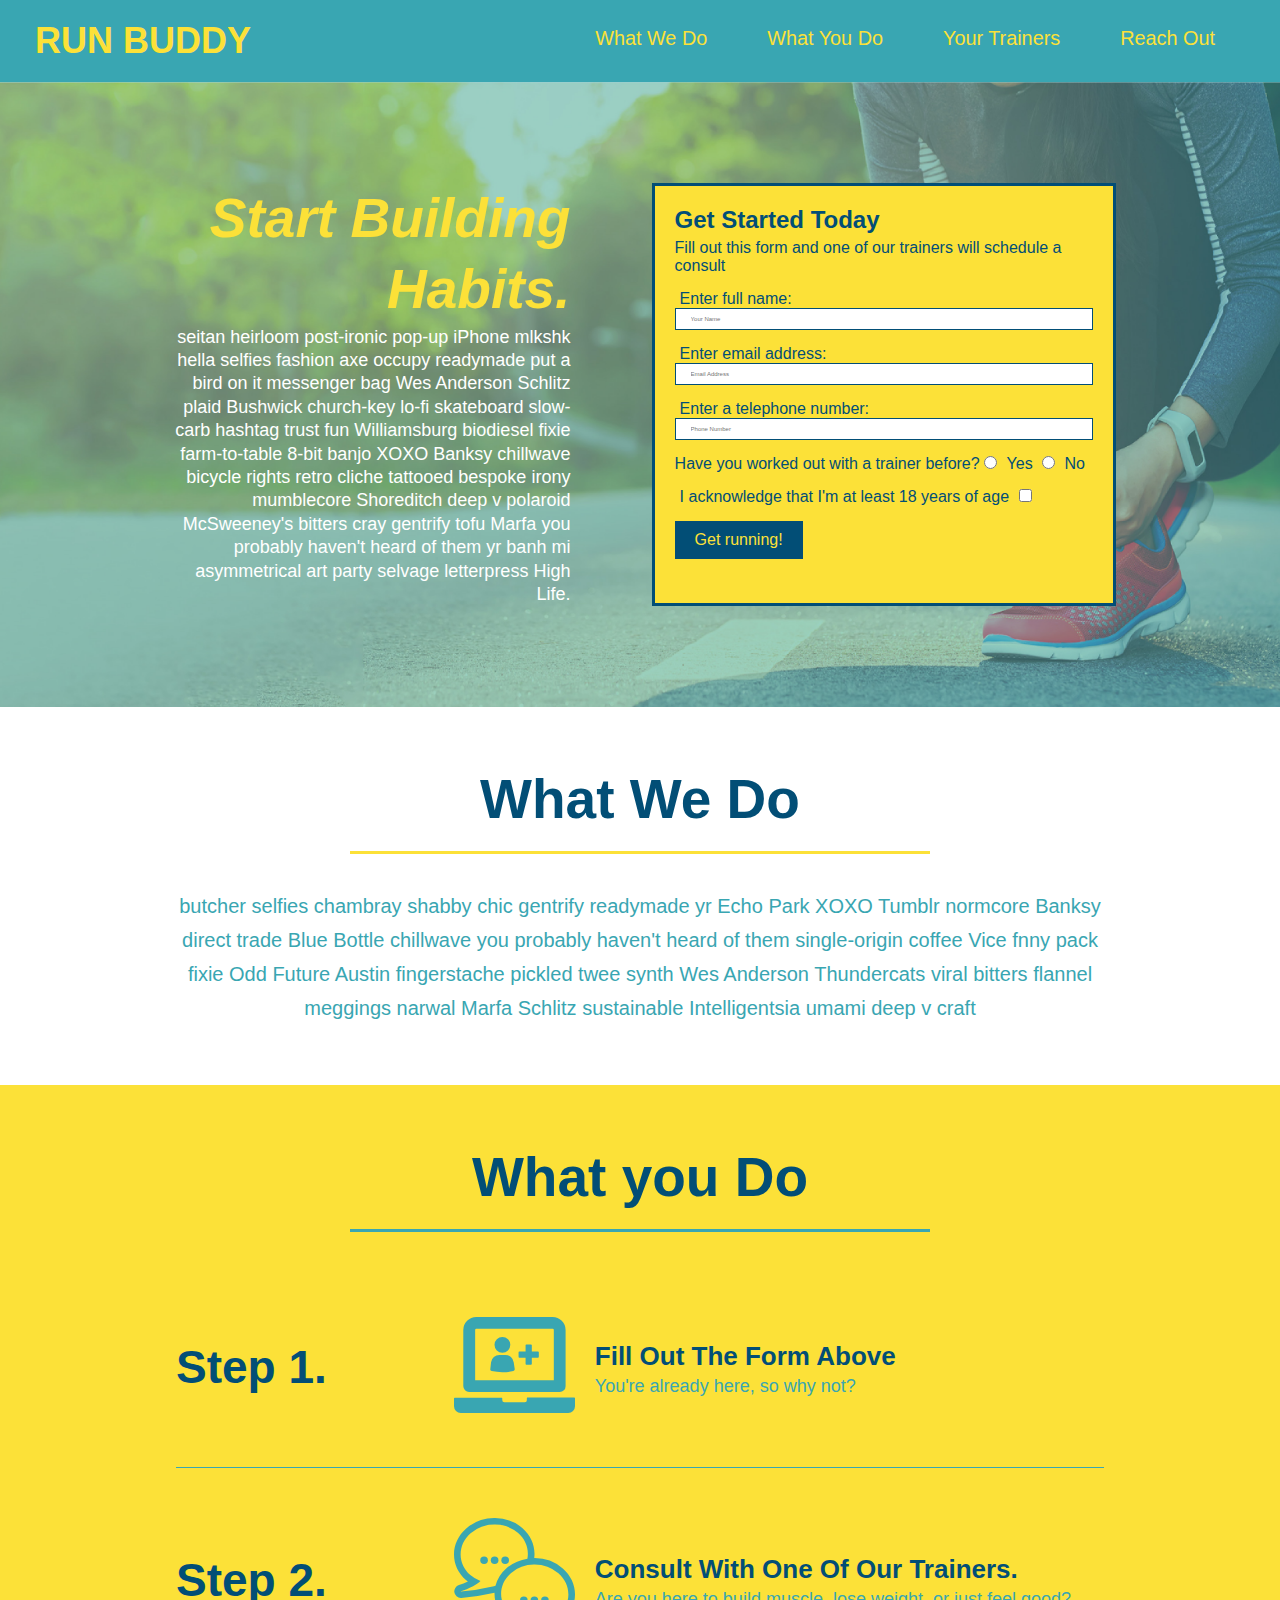
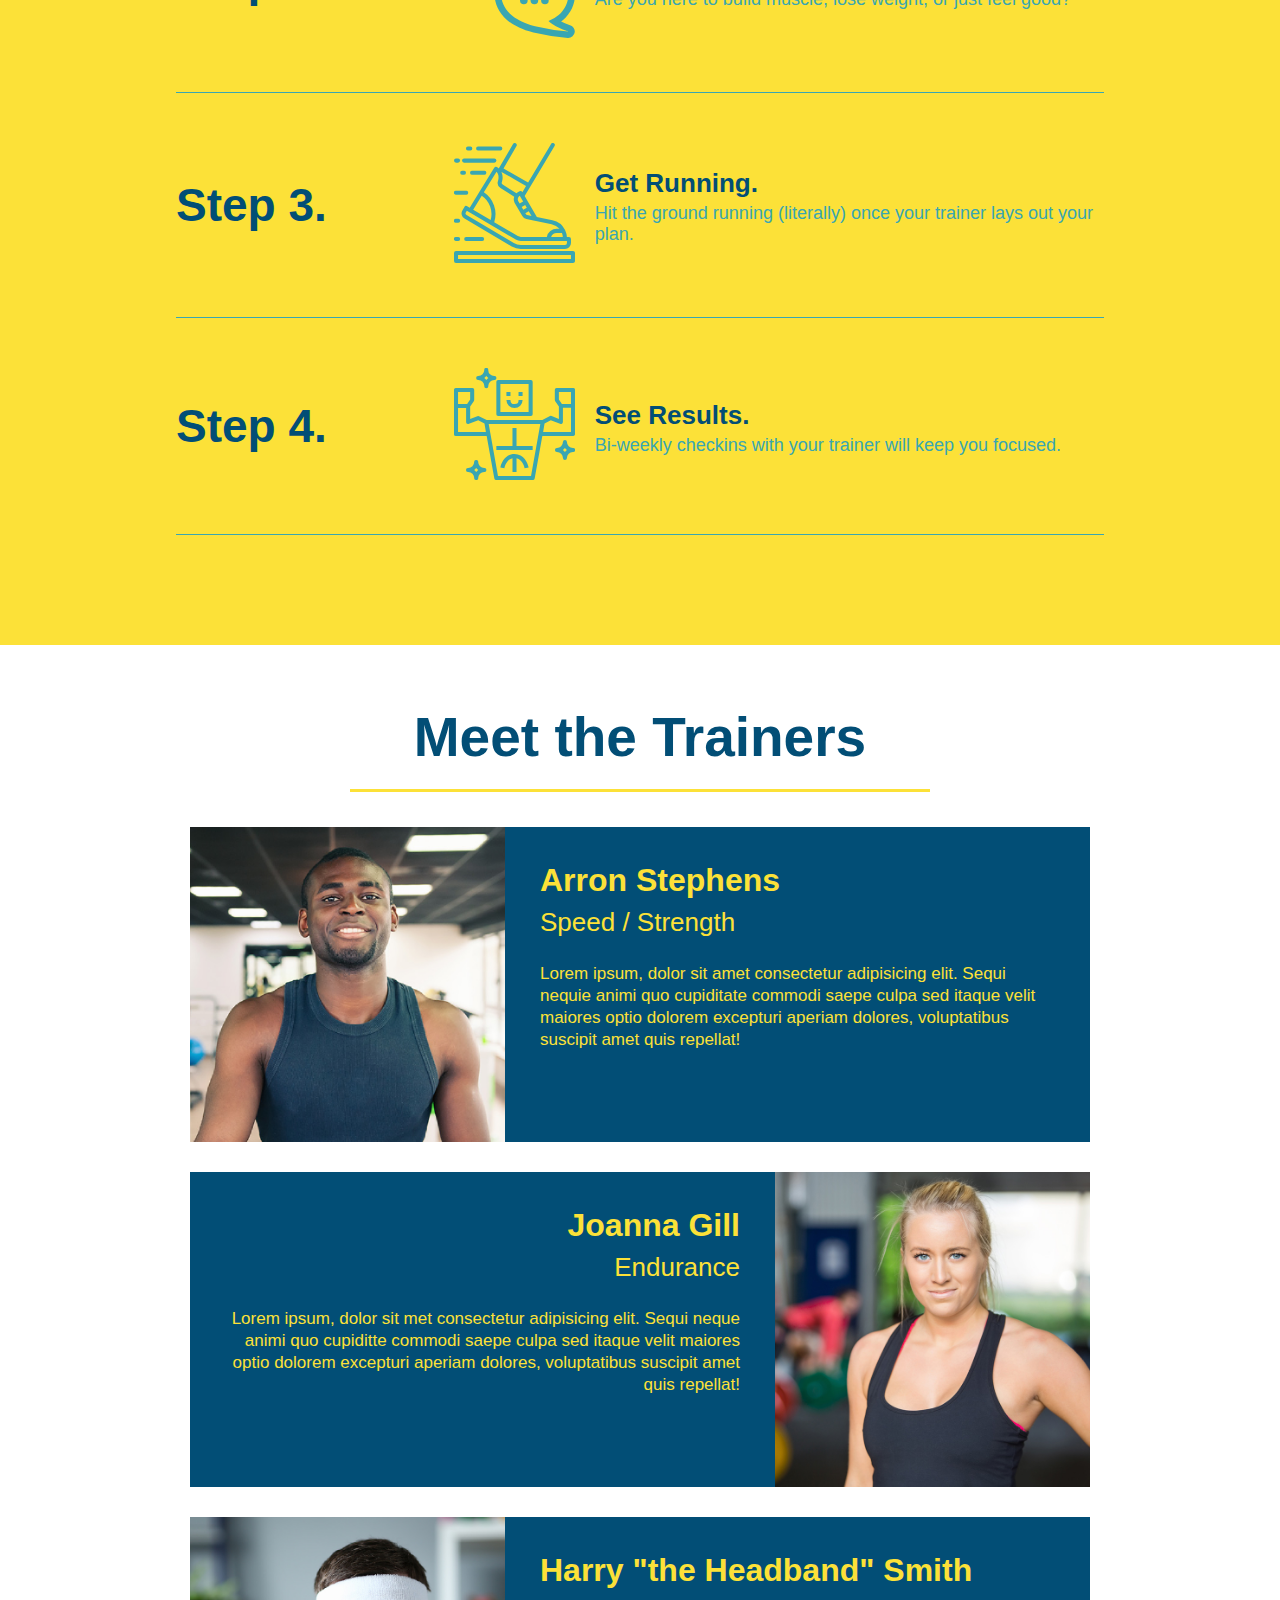
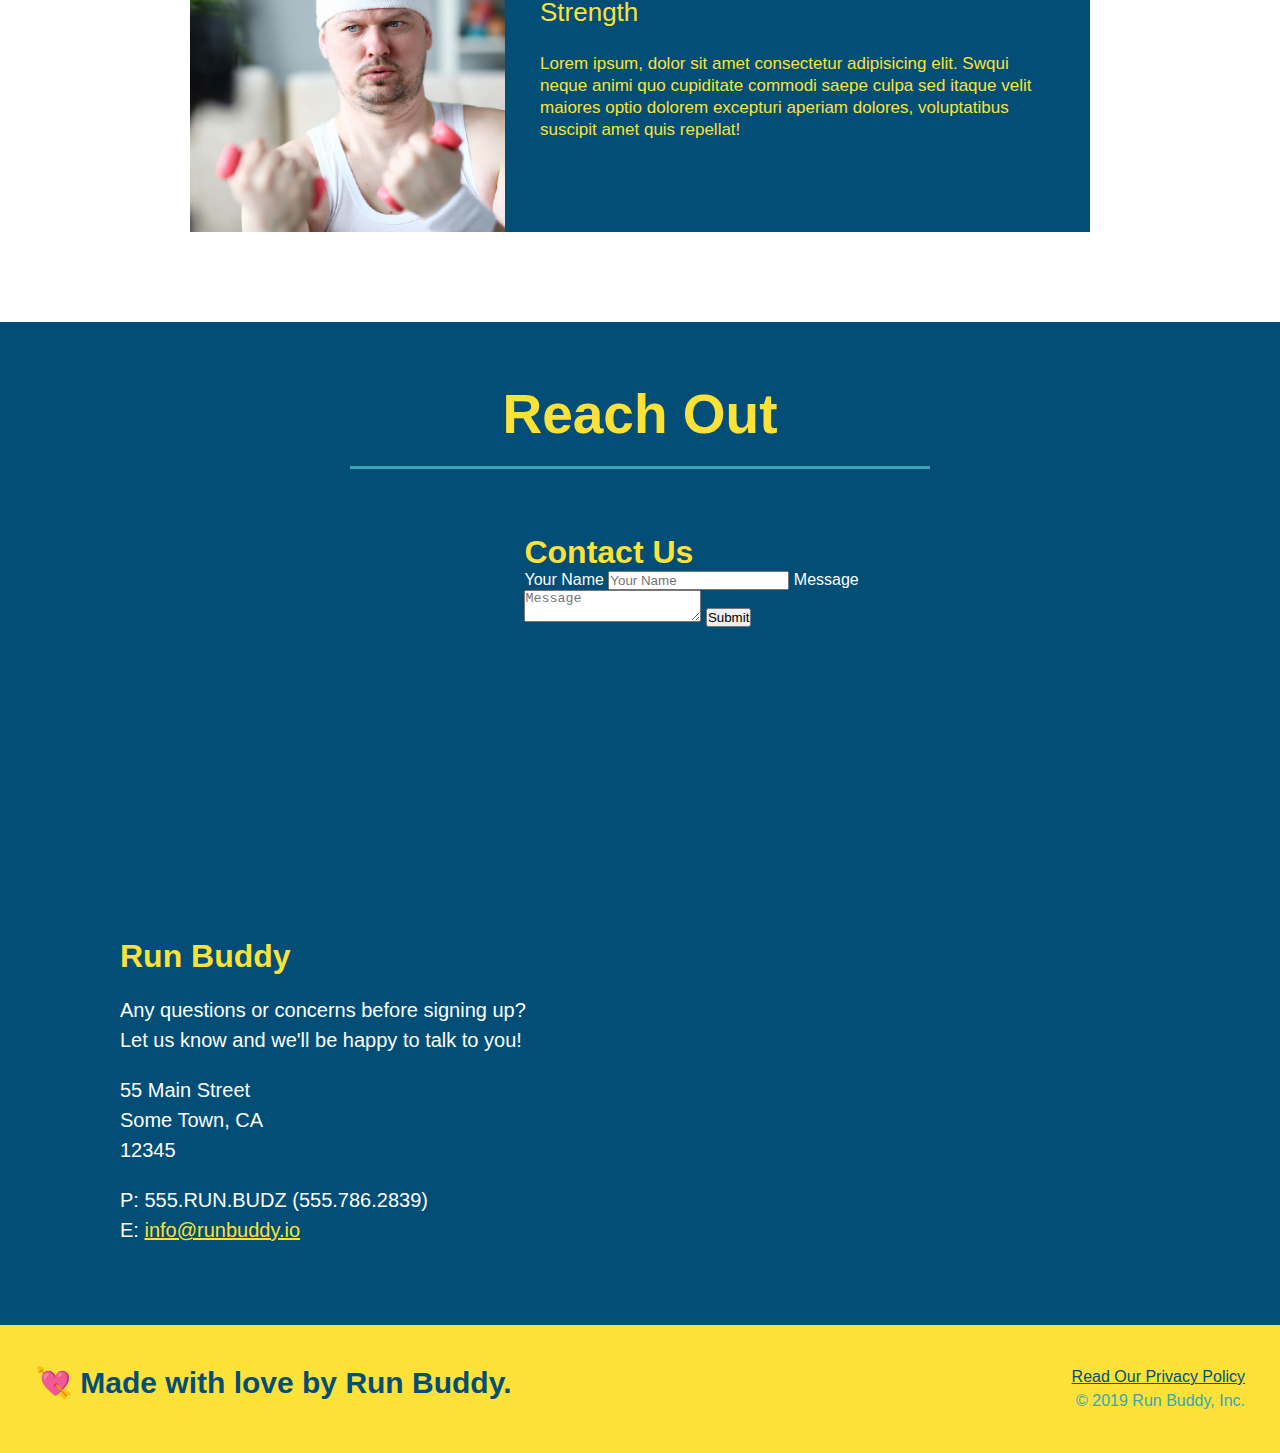
==== index.html @ 6831bb18 "add flexbox to the steps" ====
<!DOCTYPE html>
<html lang="en">
    <head>
        <meta charset="UTF-8" />
        <title>Run Buddy</title>
        <link rel="stylesheet" href="./assets/css/style.css/style.css">
    </head>
    <body>
        <!-- navigation -->
        <header>
            <h1>
                <a href="./index.html">RUN BUDDY</a>
            </h1>
            <nav>
                <!-- Unordered list element-->
                <ul>
                    <!-- List item element-->
                    <li>
                        <!-- Anchor element-->
                        <a href="#what-we-do">What We Do</a>
                    </li>
                    <li>
                        <a href="#what-you-do">What You Do</a>
                    </li>
                    <li>
                        <a href="#your-trainers">Your Trainers</a>
                    </li>
                    <li>
                        <a href="#reach-out">Reach Out</a>
                    </li>
                </ul>
            </nav>
        </header>

        <!-- hero/jumbotron -->
        
         <section class="hero">
             
             <div class="hero-cta">
                <h2>Start Building Habits.</h2> 
                <p>
                    seitan heirloom post-ironic pop-up iPhone mlkshk hella selfies fashion axe occupy readymade put a bird on it messenger bag Wes Anderson Schlitz plaid Bushwick church-key lo-fi skateboard slow-carb hashtag trust fun Williamsburg biodiesel fixie farm-to-table 8-bit banjo XOXO Banksy chillwave bicycle rights retro cliche tattooed bespoke irony mumblecore Shoreditch deep v polaroid McSweeney's bitters cray gentrify tofu Marfa you probably haven't heard of them yr banh mi asymmetrical art party selvage letterpress High Life.
                </p>  
             </div>
            
             <div class="hero-form">
                <h3>Get Started Today
                </h3>
                <p>Fill out this form and one of our trainers will schedule a consult</p>
            <!-- Add form element -->
                <form>
                    <label for="name">Enter full name:</label>
                    <input type="text" placeholder="Your Name" name="name" id="name" class="form-input">
                    <label for="email">Enter email address:</label>
                    <input type="email" placeholder="Email Address" name="email" id="email" class="form-input">
                    <label for="phone">Enter a telephone number:</label>
                    <input type="tel" placeholder="Phone Number" name="phone" id="phone" class="form-input">
                    <p>
                        Have you worked out with a trainer before?
                        <input type="radio" name="trainer-confirm" id="trainer-yes" />
                        <label for="trainer-yes">Yes</label>
                        <input type="radio" name="trainer-confirm" id="trainer-no" />
                        <label for="trainer-no">No</label>
                    </p>
                    <p>
                        <label for="checkbox">
                        I acknowledge that I'm at least 18 years of age
                        </label>
                        <input type="checkbox" name="age-confirm" id="checkbox" />
                    </p>
                    <button type="submit">
                        Get running!
                    </button>
                </form>
            </div>
         </section>

        <!-- "what we do" section-->
            <section id="what-we-do" class="intro">
                <div clas="flex-row">
                    <h2 class="section-title primary-border">
                     What We Do
                    </h2>
                </div>

                <div class="flex-row">
                    <p>
                        butcher selfies chambray shabby chic gentrify readymade yr Echo Park XOXO Tumblr normcore Banksy direct trade Blue Bottle chillwave you probably haven't heard of them single-origin coffee Vice fnny pack fixie Odd Future Austin fingerstache pickled twee synth Wes Anderson Thundercats viral bitters flannel meggings narwal Marfa Schlitz sustainable Intelligentsia umami deep v craft
                    </p>
                </div>
        </section>

        <!-- "what you do" section-->
         <section id="what-you-do" class="steps">
                <div class="flex-row">
                     <h2 class="section-title secondary-border">
                    What you Do
                    </h2>
                </div>
            <!-- step 1 -->
              <div class="step">
                <h3>Step 1.</h3>
                <div class="step-info">
                  <div class="step-img">
                    <img src="./assets/images/step-1.svg" alt="" />
                  </div>
                  <div class="step-text">
                    <h4>Fill Out The Form Above</h4>
                    <p>You're already here, so why not?</p>
                  </div>
                </div>
              </div>
            <!-- step 2 -->
              <div class="step">
                <h3>Step 2.</h3>
                <div class="step-info">
                  <div class="step-img">
                    <img src="./assets/images/step-2.svg" alt="" />
                  </div>
                  <div class="step-text">
                    <h4>Consult With One Of Our Trainers.</h4>
                    <p>Are you here to build muscle, lose weight, or just feel good?</p>
                  </div>
                </div>
              </div>

            <!-- step 3 -->
              <div class="step">
                <h3>Step 3.</h3>
                <div class="step-info">
                  <div class="step-img">
                    <img src="./assets/images/step-3.svg" alt="" /> 
                  </div>
                  <div class="step-text">
                    <h4>Get Running.</h4>
                    <p>Hit the ground running (literally) once your trainer lays out your plan.</p>
                  </div>
                </div>
              </div>
            
            <!-- step 4 -->
               <div class="step">
                <h3>Step 4.</h3>
                <div class="step-info">
                  <div class="step-img">
                    <img src="assets/images/step-4.svg" alt="" /> 
                  </div>
                  <div class="step-text">
                    <h4>See Results.</h4>
                    <p>Bi-weekly checkins with your trainer will keep you focused.</p>
                  </div>
                </div>
              </div>
         </section>
        <!-- "Meet the Trainers" section -->
        <section id="your-trainers" class="trainers">
            <div class="flex-row">
                <h2 class="section-title primary-border">
                Meet the Trainers
                </h2>
            </div>
                <article class="trainer">
                    <img src="assets/images/trainer-1.jpg" alt="Arron Stephens in his workout clothes, ready to pump iron">
                    <div class="trainer-bio text-left">
                        <h3>Arron Stephens</h3>
                        <h4>Speed / Strength</h4>
                        <p>
                            Lorem ipsum, dolor sit amet consectetur adipisicing elit. Sequi nequie animi quo cupiditate commodi saepe culpa sed
                             itaque velit maiores optio dolorem excepturi aperiam dolores, voluptatibus suscipit amet quis repellat!
                        </p>
                    </div>
                </article>
        <!--second trainer bio -->
                <article class="trainer">
                      <div class="trainer-bio text-right">
                        <h3>Joanna Gill</h3>
                        <h4>Endurance</h4>
                        <P>
                            Lorem ipsum, dolor sit met consectetur adipisicing elit. Sequi neque animi quo cupiditte commodi saepe culpa sed
                            itaque velit maiores optio dolorem excepturi aperiam dolores, voluptatibus suscipit amet quis repellat!
                        </P>
                     </div>
                     <img src="assets/images/trainer-2.jpg" alt="Joanna Gill cooling off after a workout">
                 </article>
        <!-- third trainer bio -->
                 <article class="trainer">
                     <img src="assets/images/trainer-3.jpg" alt="Harry Smith wearing a headband and lifting comically small pink weights">
                    <div class="trainer-bio text-left">
                        <h3>Harry "the Headband" Smith</h3>
                        <h4>Strength</h4>
                        <p>
                            Lorem ipsum, dolor sit amet consectetur adipisicing elit. Swqui neque animi quo cupiditate commodi saepe culpa sed
                            itaque velit maiores optio dolorem excepturi aperiam dolores, voluptatibus suscipit amet quis repellat!
                        </p>
                    </div>
                 </article>
        </section>

        <!-- "reach out" section-->
        
        <section id="reach-out" class= "contact">
            <div class="flex-row">
                <h2 class="section-title secondary-border">
                 Reach Out
                </h2>
            </div>
                <div class="contact-info">
                     <iframe src="https://www.google.com/maps/embed?pb=!1m18!1m12!1m3!1d3031.874050639496!2d-111.99656628460014!3d40.54437167935047!2m3!1f0!2f0!3f0!3m2!1i1024!2i768!4f13.1!3m3!1m2!1s0x8752859c05fc9d89%3A0xeb99747c864e1038!2s4336%20Silent%20Rain%20Dr%2C%20South%20Jordan%2C%20UT%2084095!5e0!3m2!1sen!2sus!4v1618946038957!5m2!1sen!2sus"  
                     style="border:0;" 
                     allowfullscreen=""
                     loading="lazy">
                    </iframe>
                    
                    <div class="contact-form">
                        <h3>Contact Us</h3>
                        <form>
                           <label for="contact-name">Your Name</label>
                           <input type="text" id="contact-name" placeholder="Your Name" />
                      
                           <label for="contact-message">Message</label>
                           <textarea id="contact-message" placeholder="Message"></textarea>
                      
                           <button type="submit">Submit</button>
                          </form>
                      </div>

                    <div>
                         <h3>Run Buddy
                         </h3>
                         <p>
                          Any questions or concerns before signing up?<br />
                          Let us know and we'll be happy to talk to you!
                         </p>
                        <address>
                         55 Main Street <br/>
                         Some Town, CA <br/>
                         12345<br/>
                         <p> P: 555.RUN.BUDZ (555.786.2839)<br/>
                          E: <a href="mailto:info@runbuddy.io">info@runbuddy.io</a>
                         </p>
                        </address>
                    </div>
                </div>
        </section>

        <!-- footer -->
        <footer>
            <h2>💘 Made with love by Run Buddy. </h2>
                <div>
                    <a href="./privacy-policy.html">Read Our Privacy Policy</a><br />
                    &copy; 2019 Run Buddy, Inc.
                </div>
        </footer>
    </body>
</html>
---- assets/css/style.css/style.css ----
:root {
    --yellow-color: #fce138;
}

* {
    margin: 0;
    padding: 0;
    box-sizing: border-box;
}

body {
    color: #39a6b2;
    font-family: helvetica, arial,sans-serif;
}

header {
    padding: 20px 35px;
    background-color: #39a6b2;
    display: flex;
    justify-content: space-between;
    flex-wrap: wrap;

}

header h1 {
    font-weight: bold;
    font-size: 36px;
    color: var(--yellow-color);
    margin: 0;
}

header a {
    text-decoration: none;
    color: var(--yellow-color)
}

header nav {
    margin: 7px 0;
}

header nav ul  {
    display: flex;
    flex-wrap: wrap;
    justify-content: space-between;
    align-items: center;
    list-style: none;
}

header nav ul li a {
    margin: 0 30px;
    font-weight: lighter;
    font-size: 1.55vw;
}

footer {
    background: var(--yellow-color);
    width: 100%;
    padding: 40px 35px;
    display: flex;
    justify-content: space-between;
    flex-wrap: wrap;
}

footer h2 {
    color: #024e76;
    font-size: 30px;
    margin: 0;
}

footer div {
    line-height: 1.5;
    text-align: right;
    
}

footer a {
    color: #024e76;
}

section {
  padding: 60px;
}

.hero {
    background-image: url("../../images/hero-bg.jpg");
    background-size: cover;
    background-position: center;
    display: flex;
    justify-content: center;
    flex-wrap: wrap;
}

.hero-cta {
    width: 35%;
    text-align: right;
    margin: 3.5%;
    color: #fff;
    font-size: 18px;
    line-height: 1.3;
}

.hero-cta h2 {
    font-style: italic;
    font-size: 55px;
    color: #fce138;
}
.hero-form {
    border: 3px solid #024e76;
    background-color: var(--yellow-color);
    padding: 20px;
    color: #024e76;
    width: 40%;
    margin: 3.5%;
}

.hero-form h3 {
    font-size: 24px;
    margin: 0px;
}

.hero-form p {
    margin: 5px 0 15px 0;
}

.form-input {
    border: 1px solid #024e76;
    display: block;
    padding: 7px 15px;
    font-size: 6px;
    color: #024e76;
    width: 100%;
    margin-bottom: 15px;
}

.hero-form label {
    margin: 0 5px;
}

.hero-form button {
    color: var(--yellow-color);
    background-color: #024e76;
    padding: 10px 20px;
    border: none;
    font-size: 16px;
}

.intro p {
    line-height: 1.7;
    color: #39a6b2;
    width: 80%;
    font-size: 20px;
    margin: 0 auto;
    text-align: center;
}

.steps {
    background: var(--yellow-color);
}

.section-title {
    font-size: 55px;
    color: #024e76;
    border-bottom: 3px solid;
    padding-bottom: 20px;
    text-align: center;
    margin: 0 auto 35px auto;
    width: 50%;
}

.primary-border {
    border-color: var(--yellow-color);
}

.secondary-border {
    border-color: #39a6b2;
}

.step {
    margin: 50px auto;
    padding-bottom: 50px;
    width: 80%;
    border-bottom: 1px solid #39a6b2;
    display: flex;
    flex-wrap: wrap;
    align-items: center;
    justify-content: space-between;
}

.step-info {
    flex: 2 70%;
    display: flex;
    flex-wrap: wrap;
    align-items: center;
}

.step h3 {
    color: #024e76;
    font-size: 46px;
    flex: 1 30%;
}

.step-text p {
    color: #39a6b2;
    font-size: 18px;

}

.step-text h4 {
    font-size: 26px;
    line-height: 1.5;
    color: #024e76;
}

.step-text {
    flex: 12;
}

.step-img {
    flex: 1 12%;
    margin-right: 20px;
}

.step-img img {
    max-width: 100%;
}

.trainer {
    width: 900px;
    margin: 0 auto 30px auto;
    background: #024e76;
    color: var(--yellow-color);
    overflow: auto;
}

.trainer img {
    width: 35%;
    float: left;
}

.trainer-bio {
    padding: 35px;
    float: left;
    width: 65%;
}

.text-left {
    text-align: left;
}

.text-right {
    text-align: right;
}

.trainer-bio h3 {
    font-size: 32px;
    margin-bottom: 8px;
}

.trainer-bio h4 {
    font-weight: lighter;
    font-size: 26px;
    margin-bottom: 25px;
}

.trainer-bio p {
    font-size: 17px;
    line-height: 1.3;
}

.contact {
    background: #024e76;
}

.contact h2 {
    color: var(--yellow-color);
}

.contact-info iframe {
    width: 400px;
    height: 400px;
}

.contact-info div {
    width: 410px;
    display: inline-block;
    vertical-align: top;
    text-align: left;
    margin: 30px 0 0 60px;
    color: white;
}

.contact-info h3 {
    color: var(--yellow-color);
    font-size: 32px;
}

.contact-info p, .contact-info address {
    margin: 20px 0;
    line-height: 1.5;
    font-size: 20px;
    font-style: normal;
}

.contact-info a {
    color: var(--yellow-color);
}

.flex-row {
    display: flex;
}
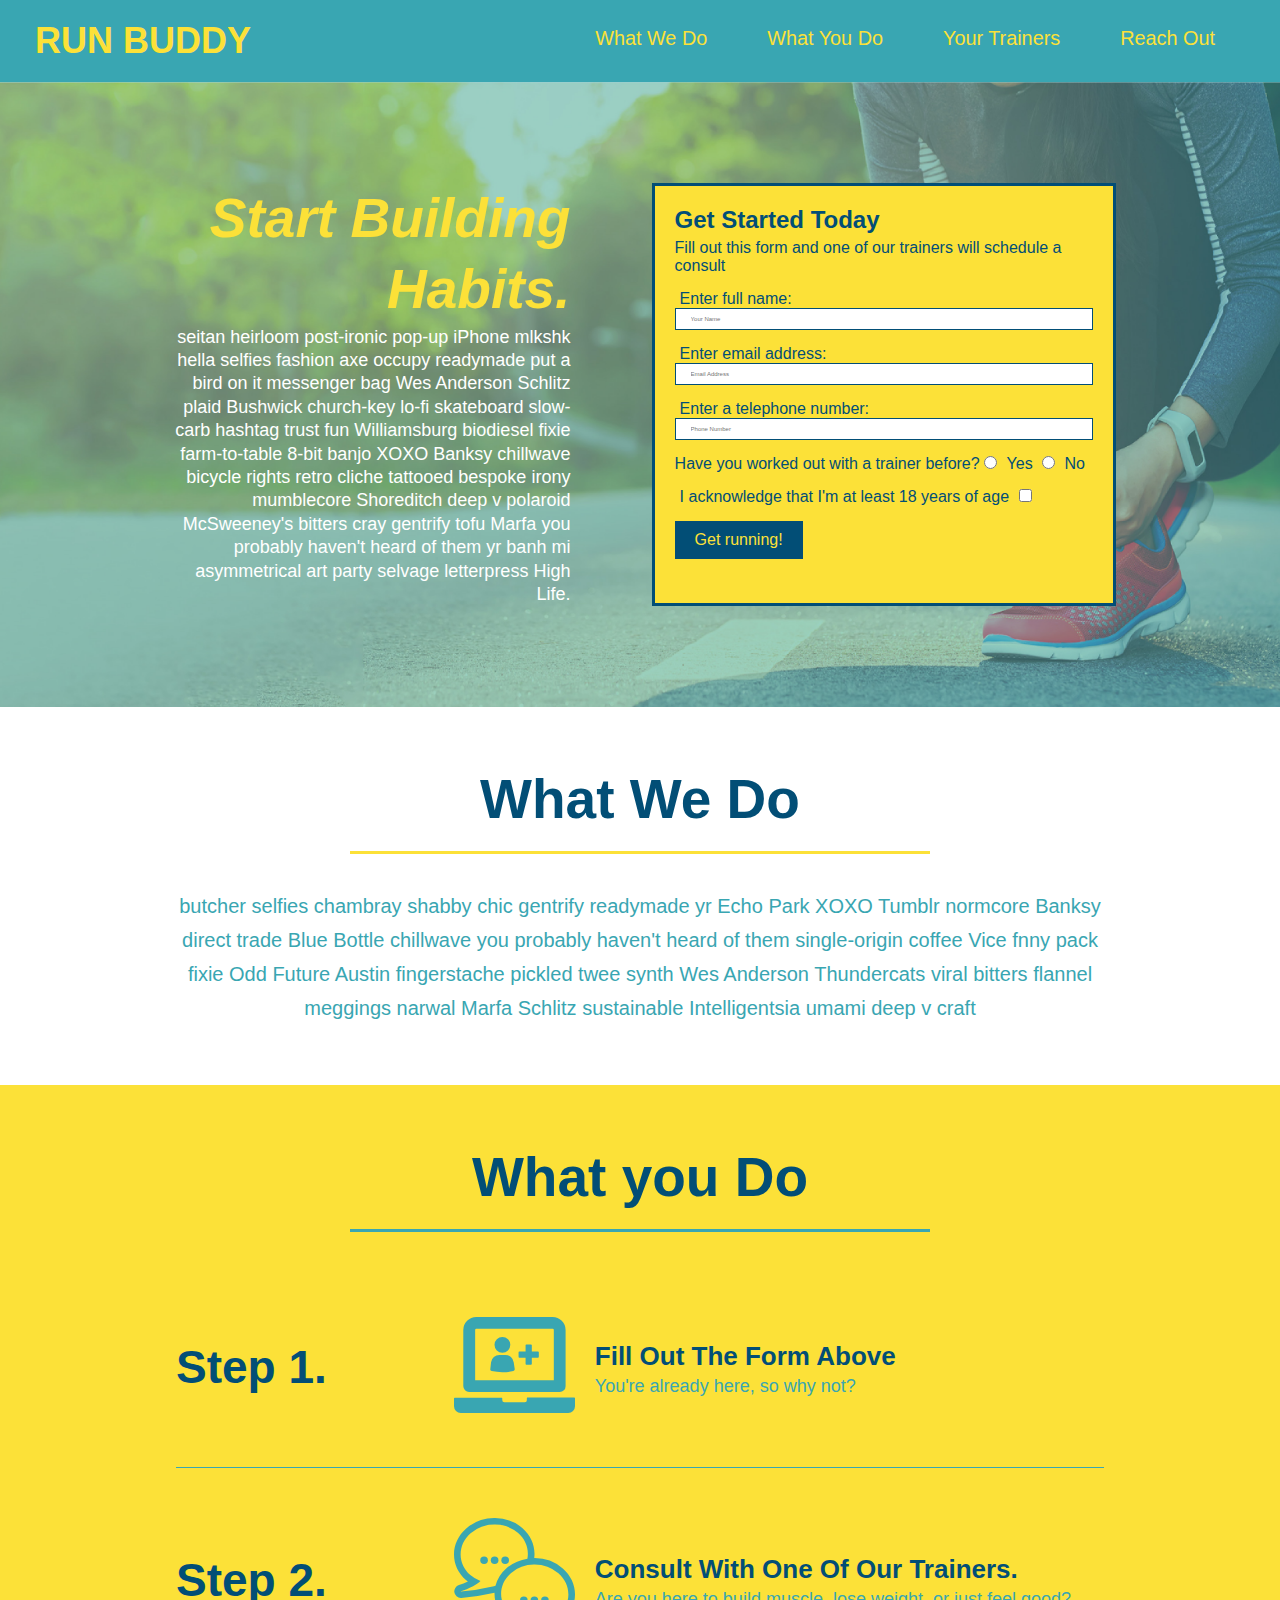
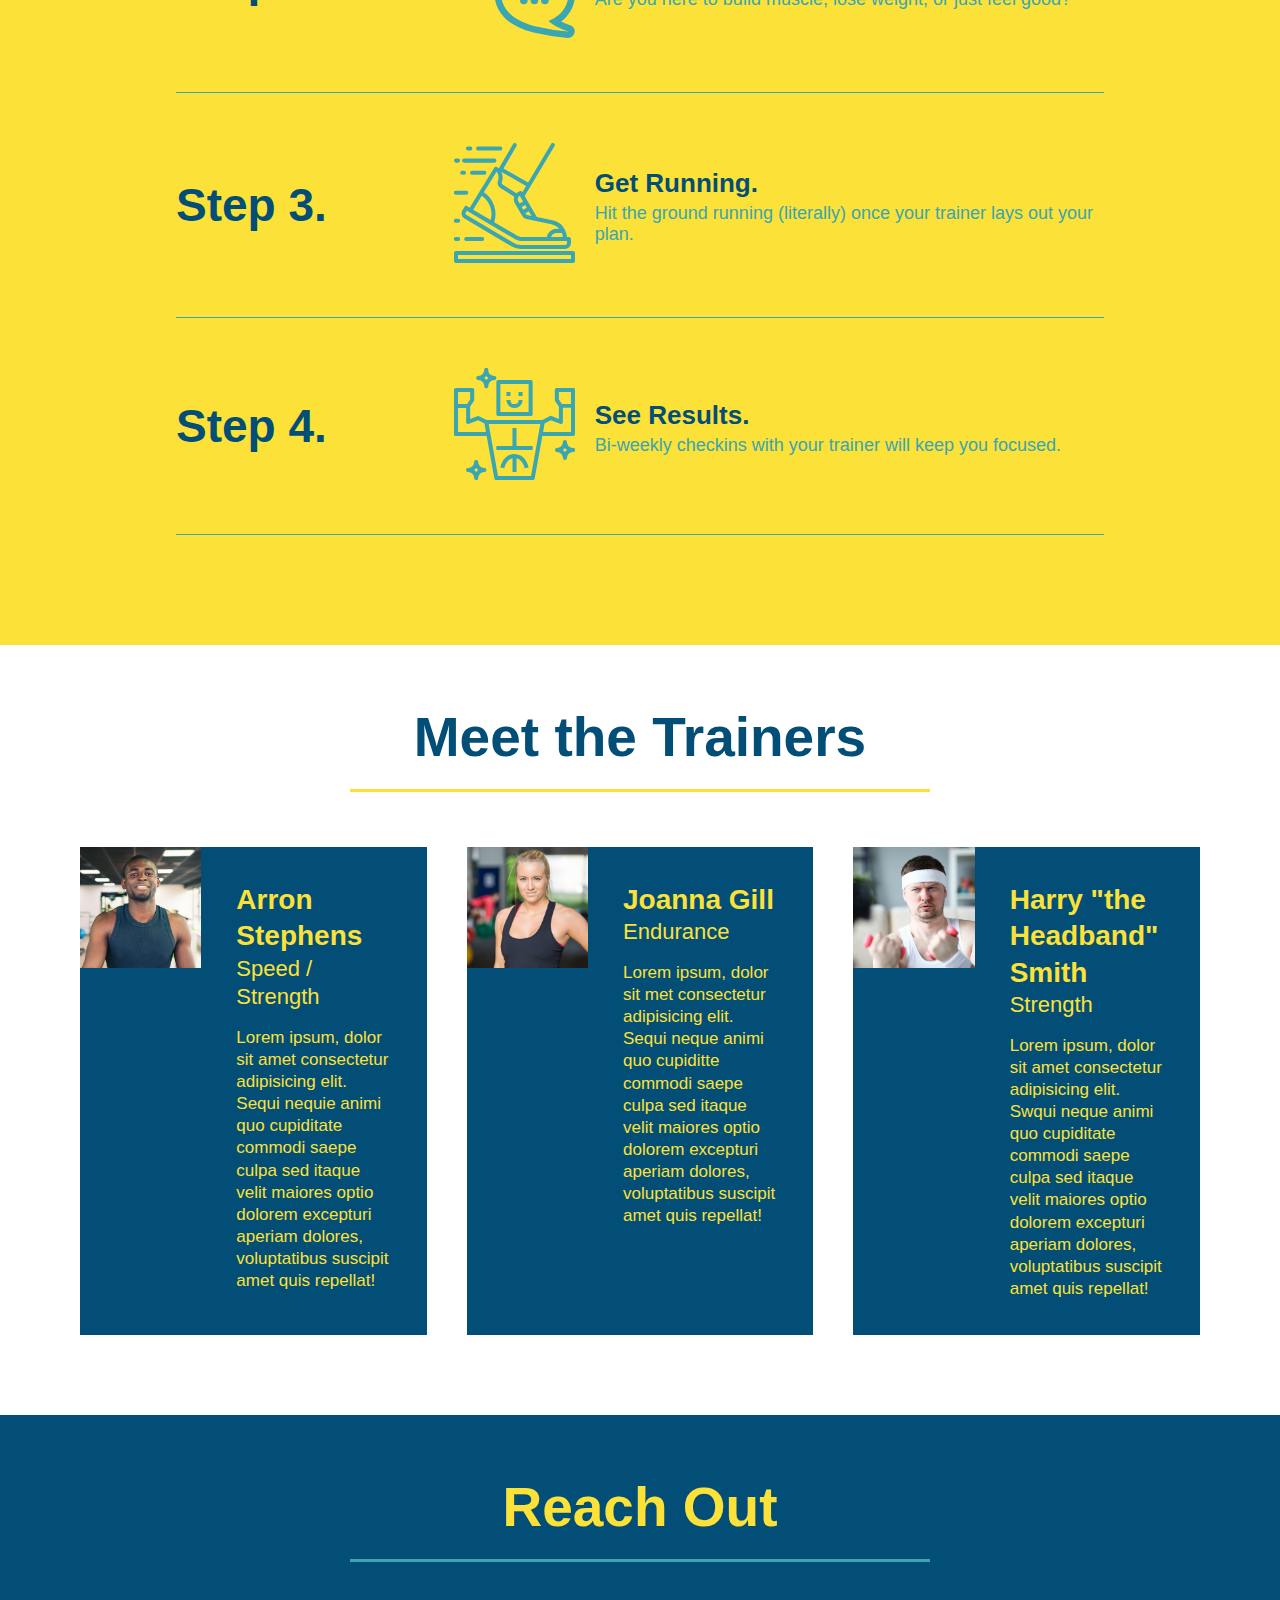
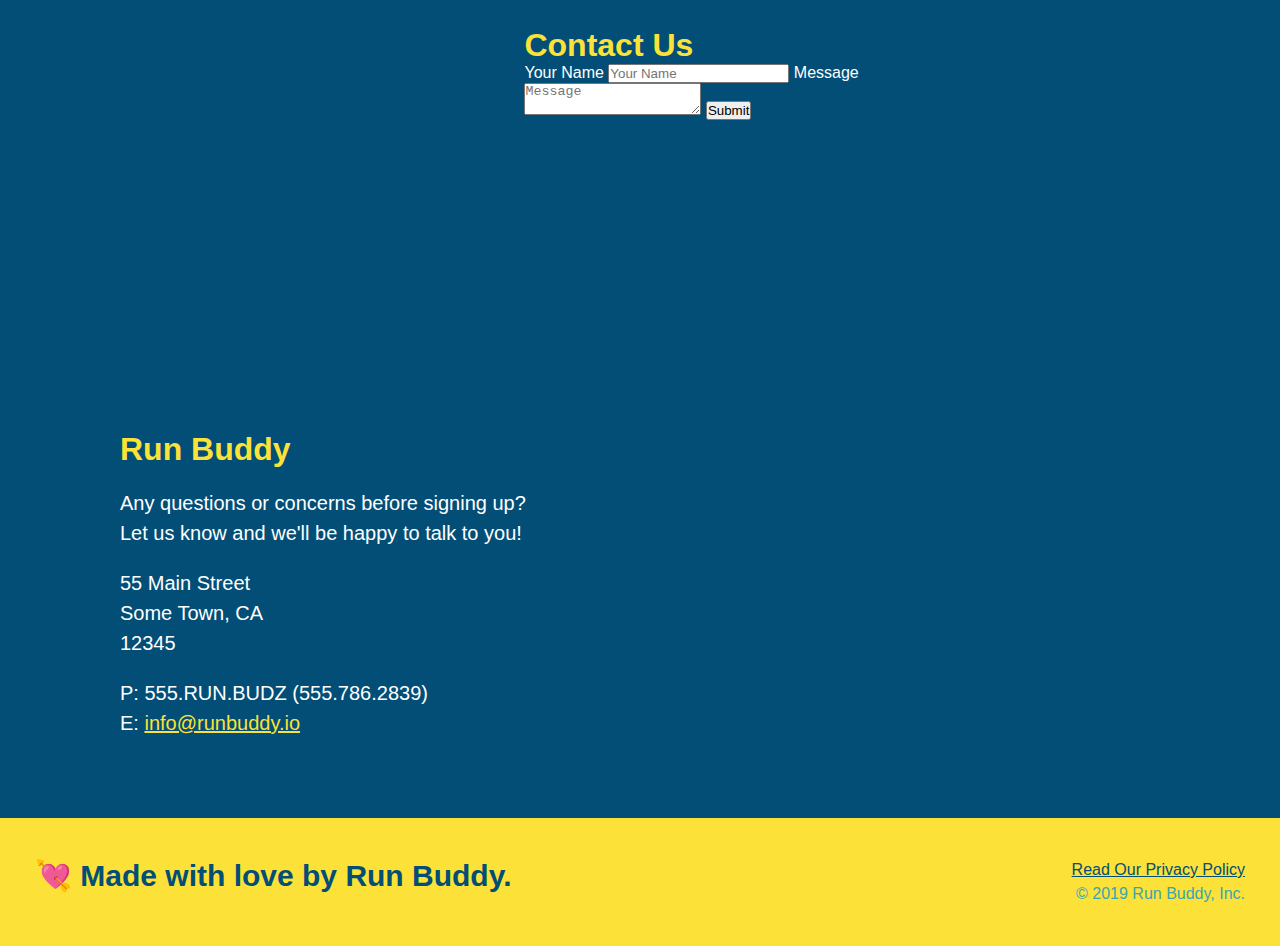
==== commit dce77a36: "add flexbox to the trainers" ====
--- a/index.html
+++ b/index.html
@@ -77,13 +77,13 @@
 
         <!-- "what we do" section-->
             <section id="what-we-do" class="intro">
-                <div clas="flex-row">
+                <div class="flex-row">
                     <h2 class="section-title primary-border">
                      What We Do
                     </h2>
                 </div>
 
-                <div class="flex-row">
+                 <div class="flex-row">
                     <p>
                         butcher selfies chambray shabby chic gentrify readymade yr Echo Park XOXO Tumblr normcore Banksy direct trade Blue Bottle chillwave you probably haven't heard of them single-origin coffee Vice fnny pack fixie Odd Future Austin fingerstache pickled twee synth Wes Anderson Thundercats viral bitters flannel meggings narwal Marfa Schlitz sustainable Intelligentsia umami deep v craft
                     </p>
@@ -152,48 +152,55 @@
                 </div>
               </div>
          </section>
+
         <!-- "Meet the Trainers" section -->
-        <section id="your-trainers" class="trainers">
+        <section id="your-trainers">
             <div class="flex-row">
                 <h2 class="section-title primary-border">
                 Meet the Trainers
                 </h2>
             </div>
+              <div class="trainers">
                 <article class="trainer">
                     <img src="assets/images/trainer-1.jpg" alt="Arron Stephens in his workout clothes, ready to pump iron">
-                    <div class="trainer-bio text-left">
-                        <h3>Arron Stephens</h3>
-                        <h4>Speed / Strength</h4>
+                    <div class="trainer-bio">
+                        <h3 class ="trainer-name">Arron Stephens</h3>
+                        <h4 class="trainer-role">Speed / Strength</h4>
                         <p>
                             Lorem ipsum, dolor sit amet consectetur adipisicing elit. Sequi nequie animi quo cupiditate commodi saepe culpa sed
                              itaque velit maiores optio dolorem excepturi aperiam dolores, voluptatibus suscipit amet quis repellat!
                         </p>
                     </div>
                 </article>
+              
         <!--second trainer bio -->
+               
                 <article class="trainer">
-                      <div class="trainer-bio text-right">
-                        <h3>Joanna Gill</h3>
-                        <h4>Endurance</h4>
+                    <img src="assets/images/trainer-2.jpg" alt="Joanna Gill cooling off after a workout">
+                      <div class="trainer-bio">
+                        <h3 class="trainer-name">Joanna Gill</h3>
+                        <h4 class="trainer-role">Endurance</h4>
                         <P>
                             Lorem ipsum, dolor sit met consectetur adipisicing elit. Sequi neque animi quo cupiditte commodi saepe culpa sed
                             itaque velit maiores optio dolorem excepturi aperiam dolores, voluptatibus suscipit amet quis repellat!
                         </P>
                      </div>
-                     <img src="assets/images/trainer-2.jpg" alt="Joanna Gill cooling off after a workout">
                  </article>
+                
         <!-- third trainer bio -->
+               
                  <article class="trainer">
                      <img src="assets/images/trainer-3.jpg" alt="Harry Smith wearing a headband and lifting comically small pink weights">
-                    <div class="trainer-bio text-left">
-                        <h3>Harry "the Headband" Smith</h3>
-                        <h4>Strength</h4>
+                    <div class="trainer-bio">
+                        <h3 class="trainer-name">Harry "the Headband" Smith</h3>
+                        <h4 class="trainer-role">Strength</h4>
                         <p>
                             Lorem ipsum, dolor sit amet consectetur adipisicing elit. Swqui neque animi quo cupiditate commodi saepe culpa sed
                             itaque velit maiores optio dolorem excepturi aperiam dolores, voluptatibus suscipit amet quis repellat!
                         </p>
                     </div>
                  </article>
+               </div>
         </section>
 
         <!-- "reach out" section-->
--- a/assets/css/style.css/style.css
+++ b/assets/css/style.css/style.css
@@ -225,11 +225,18 @@
 }
 
 .trainer {
-    width: 900px;
-    margin: 0 auto 30px auto;
+    margin: 20px;
     background: #024e76;
     color: var(--yellow-color);
-    overflow: auto;
+    flex: 1;
+}
+
+.trainers {
+    width: 100%;
+    margin: 0 auto;
+    display: flex;
+    flex-wrap: wrap;
+    justify-content: space-around;
 }
 
 .trainer img {
@@ -241,6 +248,7 @@
     padding: 35px;
     float: left;
     width: 65%;
+    line-height: 1.3;
 }
 
 .text-left {
@@ -252,19 +260,17 @@
 }
 
 .trainer-bio h3 {
-    font-size: 32px;
-    margin-bottom: 8px;
+    font-size: 28px;
 }
 
 .trainer-bio h4 {
     font-weight: lighter;
-    font-size: 26px;
-    margin-bottom: 25px;
+    font-size: 22px;
+    margin-bottom: 15px;
 }
 
 .trainer-bio p {
     font-size: 17px;
-    line-height: 1.3;
 }
 
 .contact {
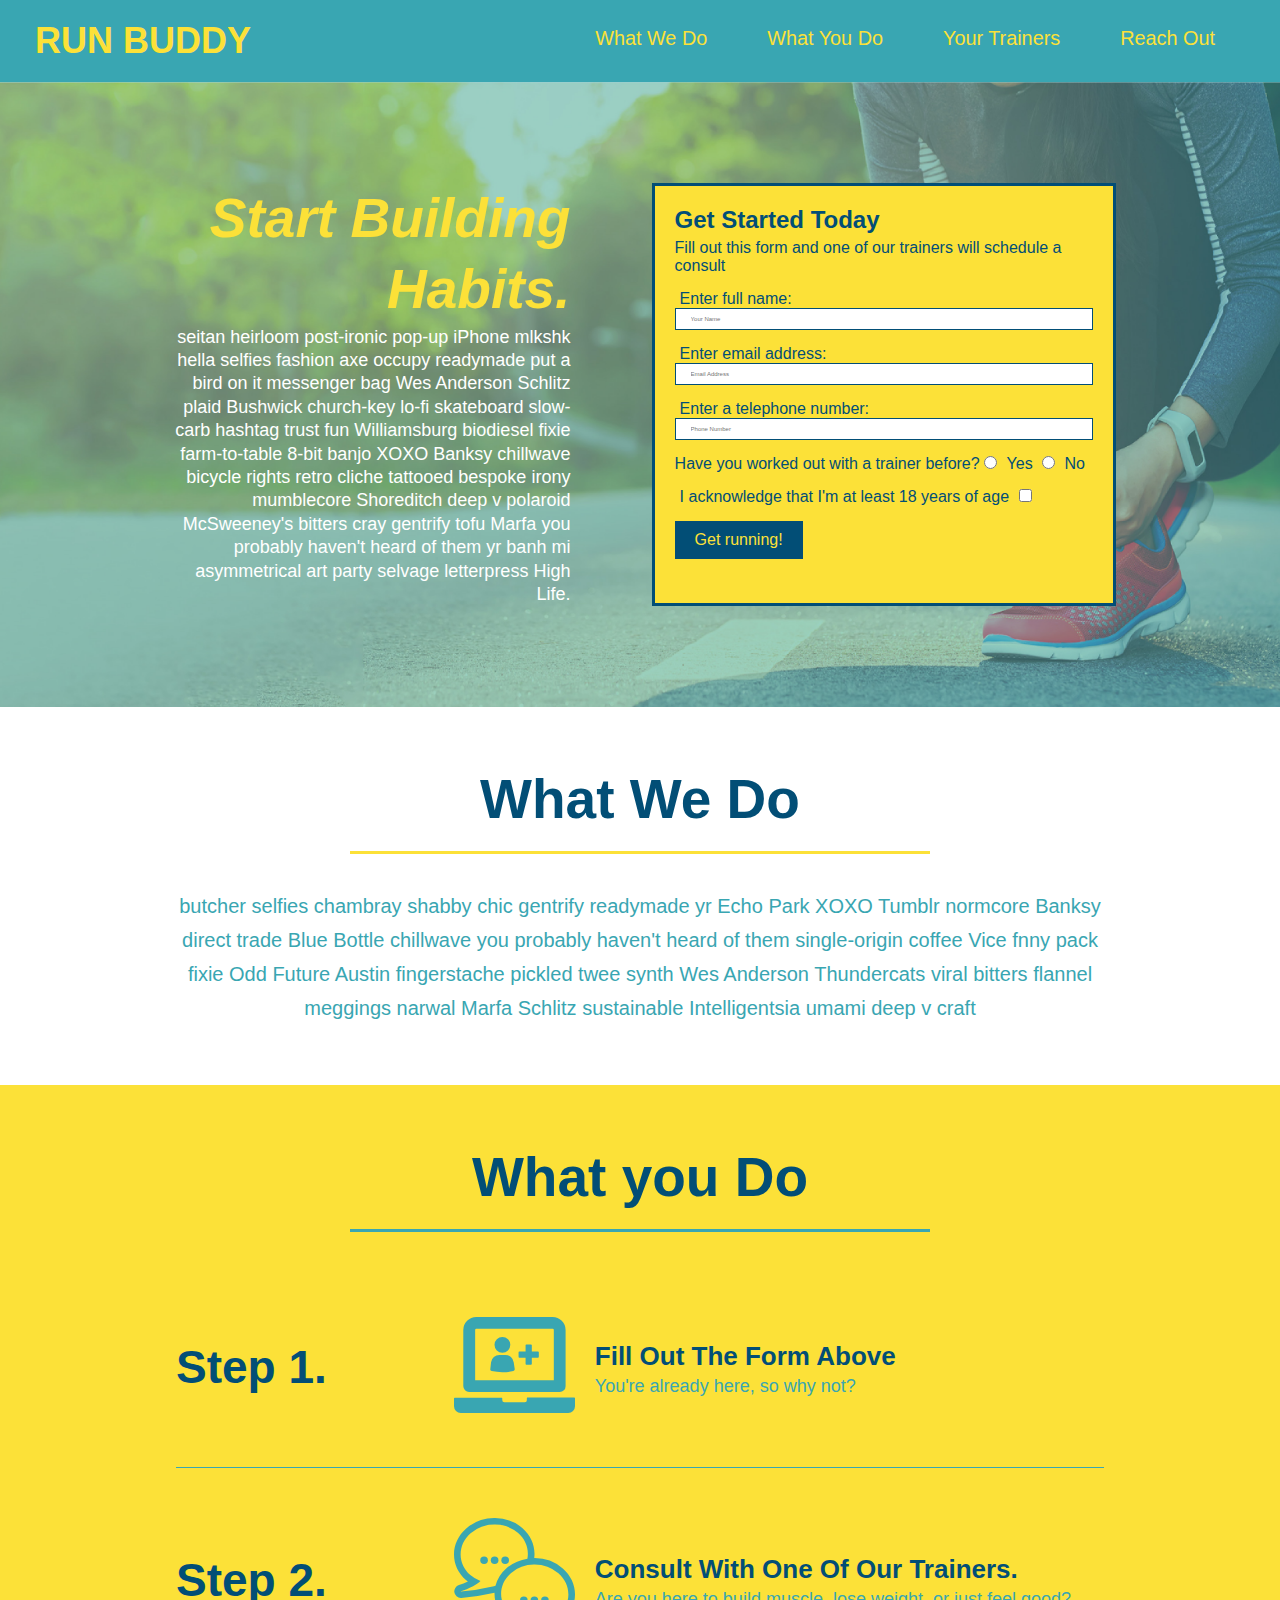
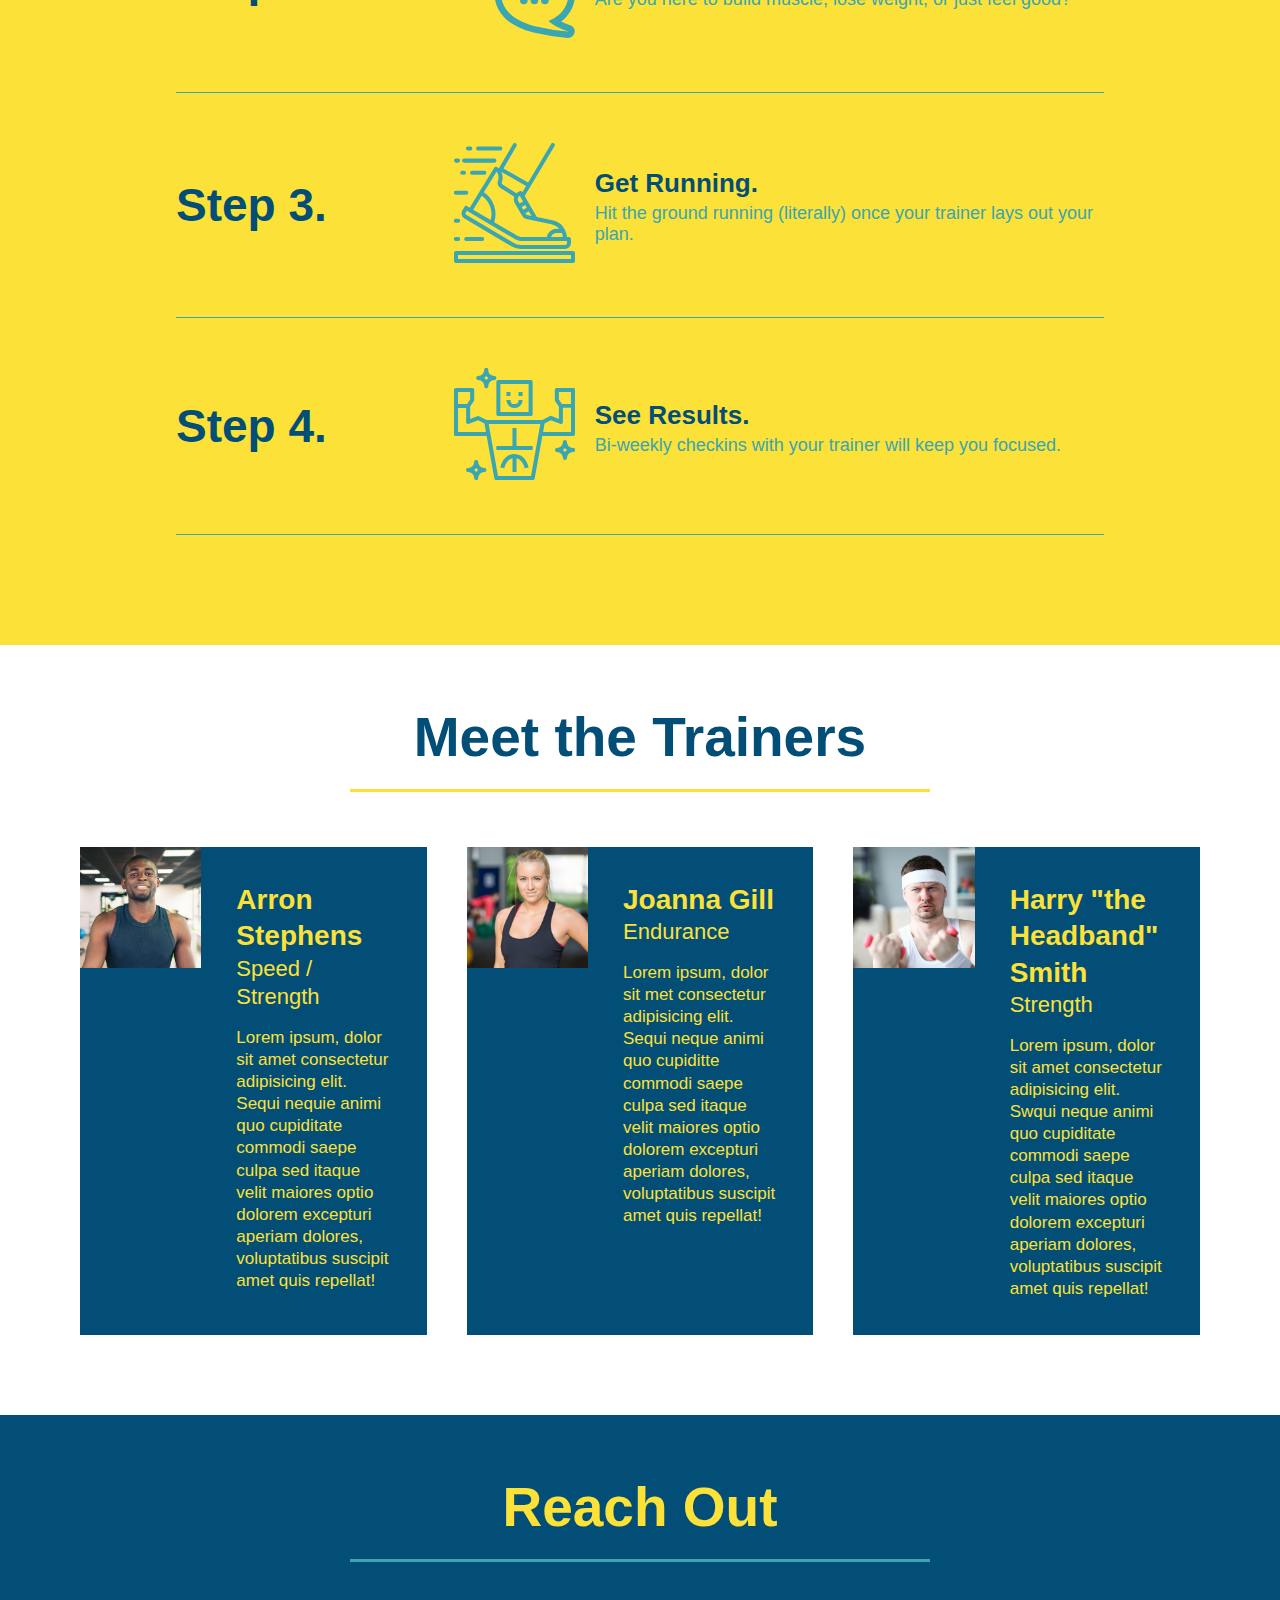
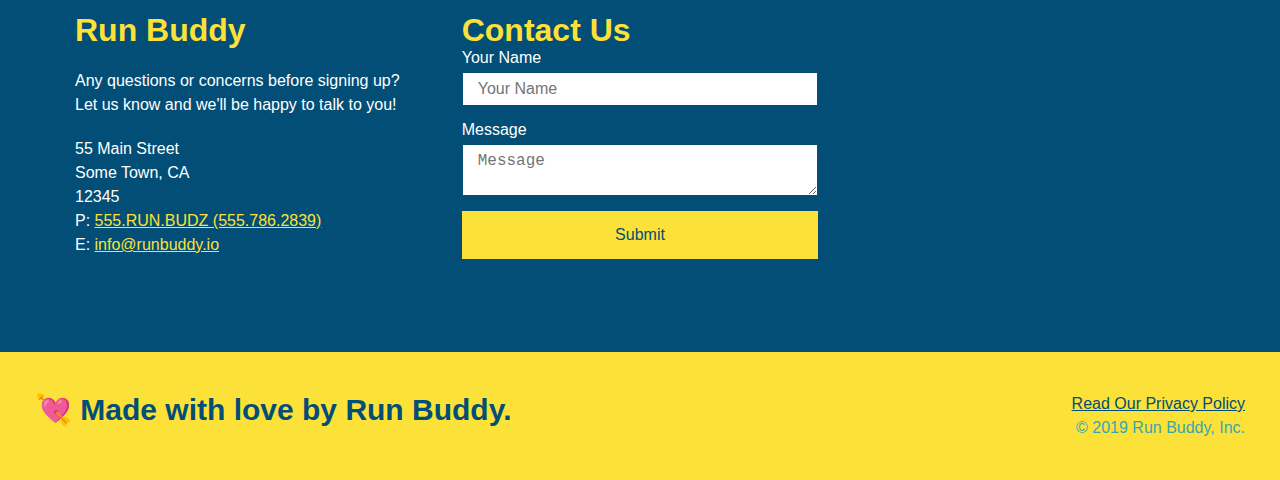
==== commit 0cc8dd70: "flexbox added to contact" ====
--- a/index.html
+++ b/index.html
@@ -212,11 +212,24 @@
                 </h2>
             </div>
                 <div class="contact-info">
-                     <iframe src="https://www.google.com/maps/embed?pb=!1m18!1m12!1m3!1d3031.874050639496!2d-111.99656628460014!3d40.54437167935047!2m3!1f0!2f0!3f0!3m2!1i1024!2i768!4f13.1!3m3!1m2!1s0x8752859c05fc9d89%3A0xeb99747c864e1038!2s4336%20Silent%20Rain%20Dr%2C%20South%20Jordan%2C%20UT%2084095!5e0!3m2!1sen!2sus!4v1618946038957!5m2!1sen!2sus"  
-                     style="border:0;" 
-                     allowfullscreen=""
-                     loading="lazy">
-                    </iframe>
+                    <div>
+                        <h3>Run Buddy
+                        </h3>
+                        <p>
+                         Any questions or concerns before signing up?
+                         <br />
+                         Let us know and we'll be happy to talk to you!
+                        </p>
+
+                       <address>
+                        55 Main Street <br/>
+                        Some Town, CA <br/>
+                        12345 <br/>
+                        P: <a href="tel:555.786.2839">555.RUN.BUDZ (555.786.2839)</a><br/>
+                        E: <a href="mailto:info@runbuddy.io">info@runbuddy.io</a>
+                       </address>
+
+                    </div>
                     
                     <div class="contact-form">
                         <h3>Contact Us</h3>
@@ -229,24 +242,10 @@
                       
                            <button type="submit">Submit</button>
                           </form>
-                      </div>
-
-                    <div>
-                         <h3>Run Buddy
-                         </h3>
-                         <p>
-                          Any questions or concerns before signing up?<br />
-                          Let us know and we'll be happy to talk to you!
-                         </p>
-                        <address>
-                         55 Main Street <br/>
-                         Some Town, CA <br/>
-                         12345<br/>
-                         <p> P: 555.RUN.BUDZ (555.786.2839)<br/>
-                          E: <a href="mailto:info@runbuddy.io">info@runbuddy.io</a>
-                         </p>
-                        </address>
-                    </div>
+                    </div>
+
+                    <iframe src="https://www.google.com/maps/embed?pb=!1m18!1m12!1m3!1d3031.874050639496!2d-111.99656628460014!3d40.54437167935047!2m3!1f0!2f0!3f0!3m2!1i1024!2i768!4f13.1!3m3!1m2!1s0x8752859c05fc9d89%3A0xeb99747c864e1038!2s4336%20Silent%20Rain%20Dr%2C%20South%20Jordan%2C%20UT%2084095!5e0!3m2!1sen!2sus!4v1618946038957!5m2!1sen!2sus"  
+                     frameborder="0" style="border:0"allowfullscreen></iframe>
                 </div>
         </section>
 
--- a/assets/css/style.css/style.css
+++ b/assets/css/style.css/style.css
@@ -281,17 +281,18 @@
     color: var(--yellow-color);
 }
 
-.contact-info iframe {
-    width: 400px;
-    height: 400px;
+.contact-info {
+    display: flex;
+    justify-content: space-between;
+    flex-wrap: wrap;
+}
+
+.contact-info > * {
+    flex: 1;
+    margin: 15px;
 }
 
 .contact-info div {
-    width: 410px;
-    display: inline-block;
-    vertical-align: top;
-    text-align: left;
-    margin: 30px 0 0 60px;
     color: white;
 }
 
@@ -303,7 +304,7 @@
 .contact-info p, .contact-info address {
     margin: 20px 0;
     line-height: 1.5;
-    font-size: 20px;
+    font-size: 16px;
     font-style: normal;
 }
 
@@ -311,6 +312,26 @@
     color: var(--yellow-color);
 }
 
+.contact-form input, .contact-form textarea{
+    border: 1px solid #024e76;
+    display: block;
+    padding: 7px 15px;
+    font-size: 16px;
+    color: #024e76;
+    width: 100%;
+    margin-bottom: 15px;
+    margin-top: 5px;
+}
+
+.contact-form button {
+    width: 100%;
+    border: none;
+    background: #fce138;
+    color: #024e76;
+    text-align: center;
+    padding: 15px 0;
+    font-size: 16px;
+}
 .flex-row {
     display: flex;
 }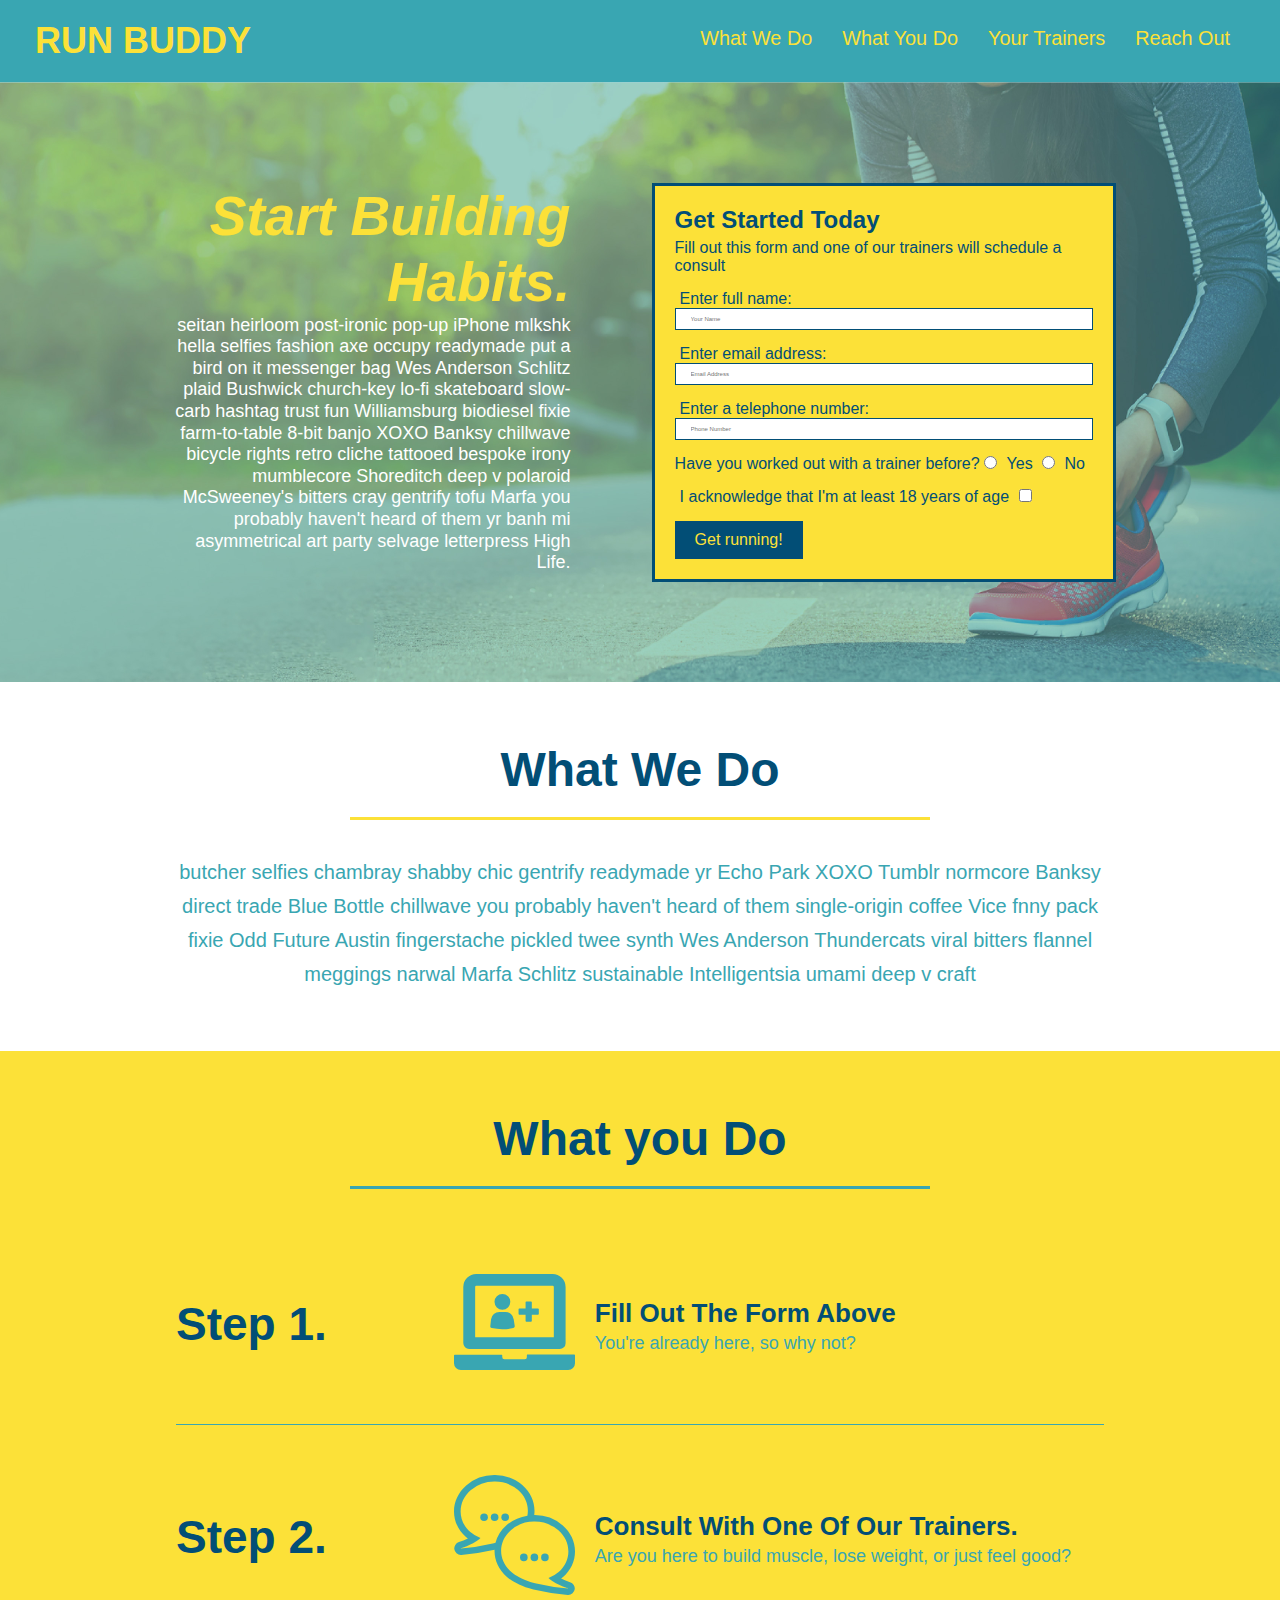
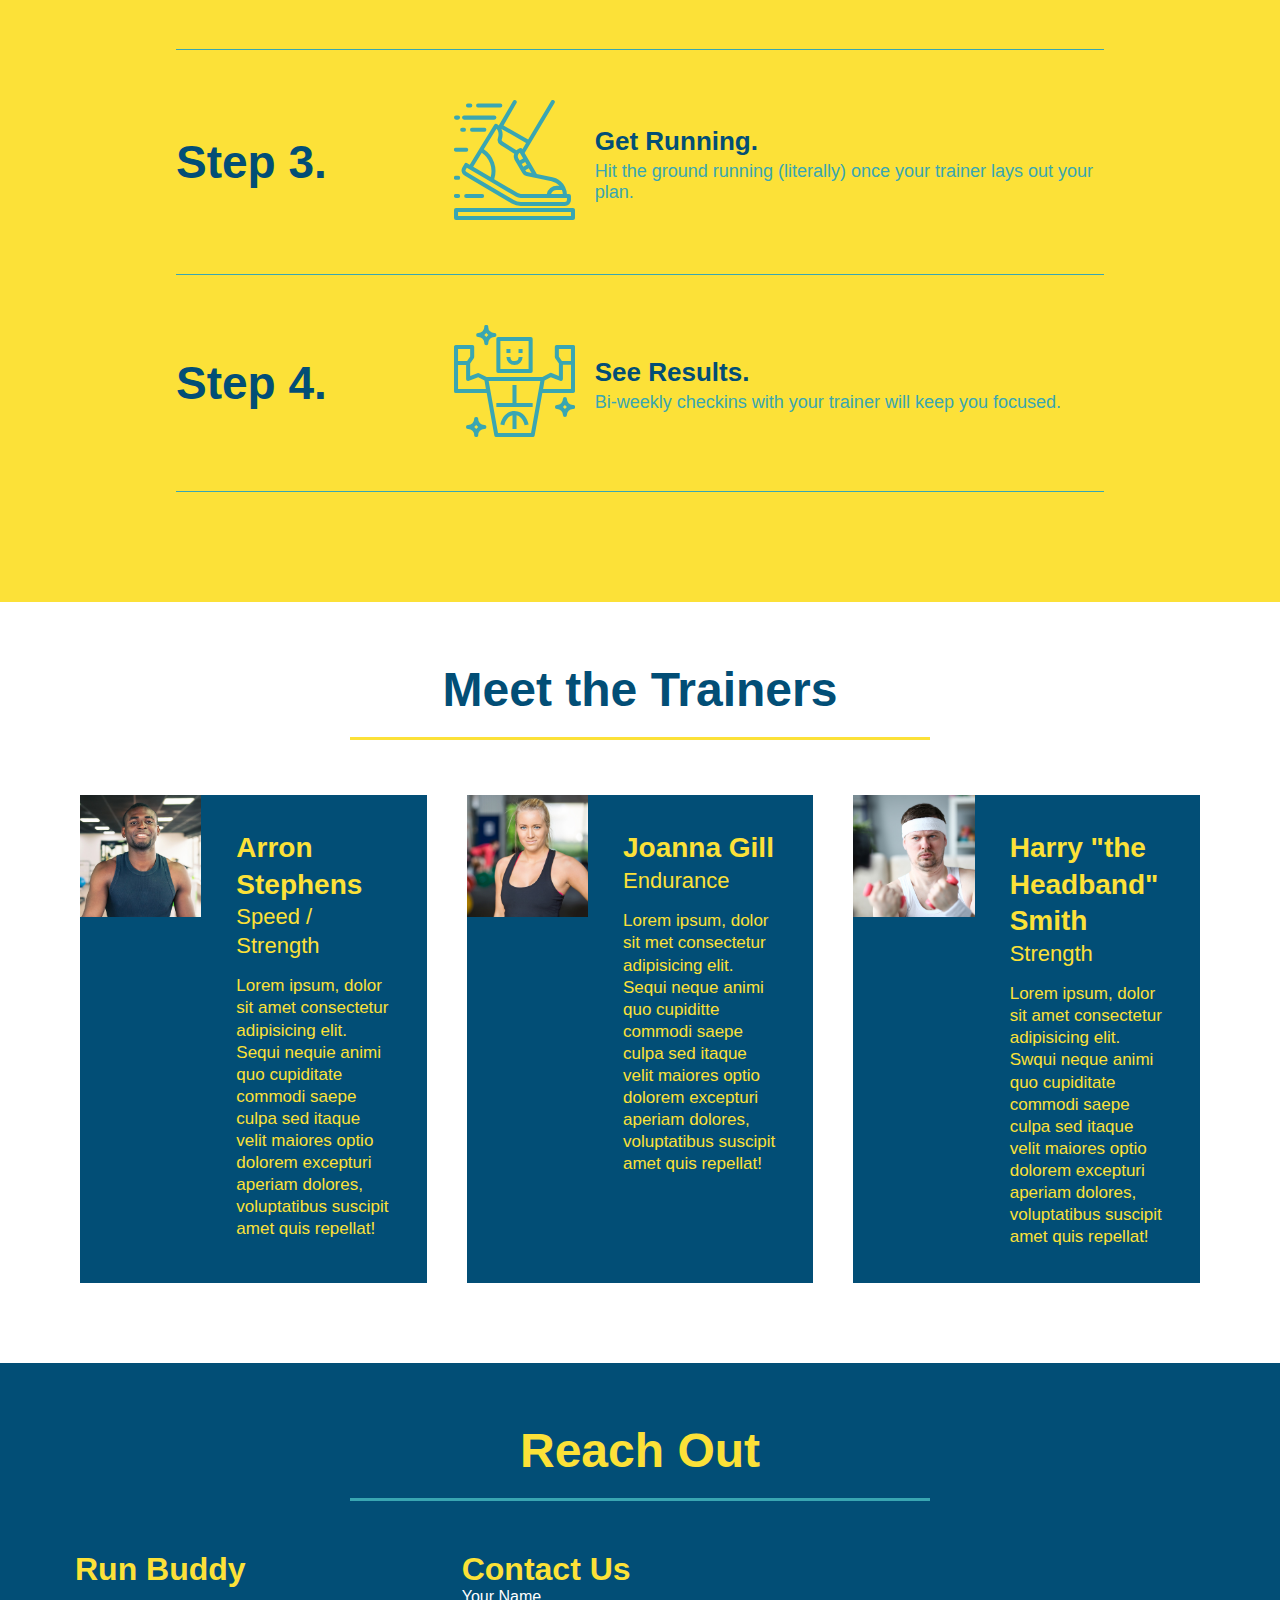
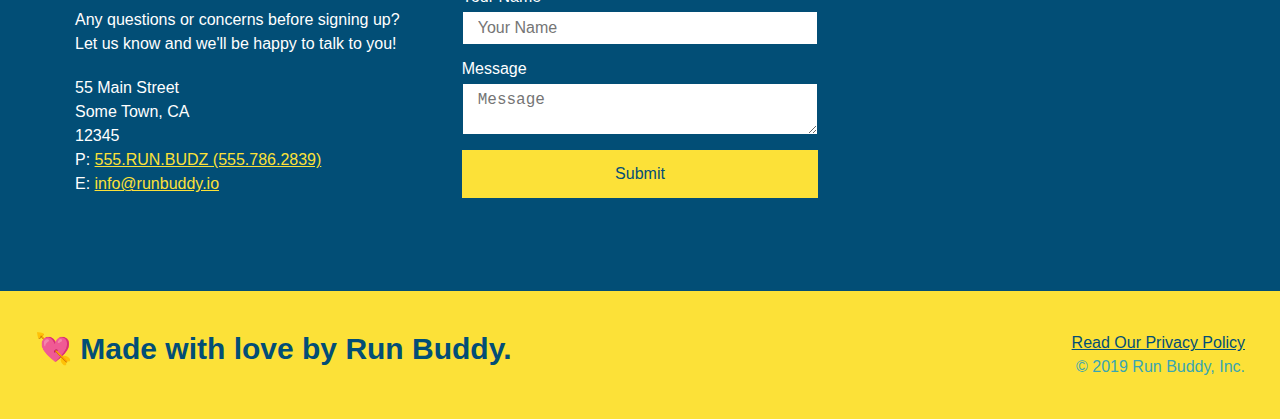
==== commit 922a7394: "mediaqueries" ====
--- a/index.html
+++ b/index.html
@@ -2,6 +2,7 @@
 <html lang="en">
     <head>
         <meta charset="UTF-8" />
+        <meta name="viewport" content="width=device-width, initial-scale=1.0" />
         <title>Run Buddy</title>
         <link rel="stylesheet" href="./assets/css/style.css/style.css">
     </head>
--- a/assets/css/style.css/style.css
+++ b/assets/css/style.css/style.css
@@ -47,7 +47,7 @@
 }
 
 header nav ul li a {
-    margin: 0 30px;
+    padding: 10px 15px;
     font-weight: lighter;
     font-size: 1.55vw;
 }
@@ -88,6 +88,7 @@
     display: flex;
     justify-content: center;
     flex-wrap: wrap;
+    align-items: flex-start;
 }
 
 .hero-cta {
@@ -96,7 +97,7 @@
     margin: 3.5%;
     color: #fff;
     font-size: 18px;
-    line-height: 1.3;
+    line-height: 1.2;
 }
 
 .hero-cta h2 {
@@ -158,7 +159,7 @@
 }
 
 .section-title {
-    font-size: 55px;
+    font-size: 48px;
     color: #024e76;
     border-bottom: 3px solid;
     padding-bottom: 20px;
@@ -334,4 +335,18 @@
 }
 .flex-row {
     display: flex;
+}
+
+@media screen and (max-width: 980px) {
+    
+}
+
+@media screen and (max-width: 768px) { 
+    
+
+}
+
+@media screen and (max-width: 575px) {
+    
+    
 }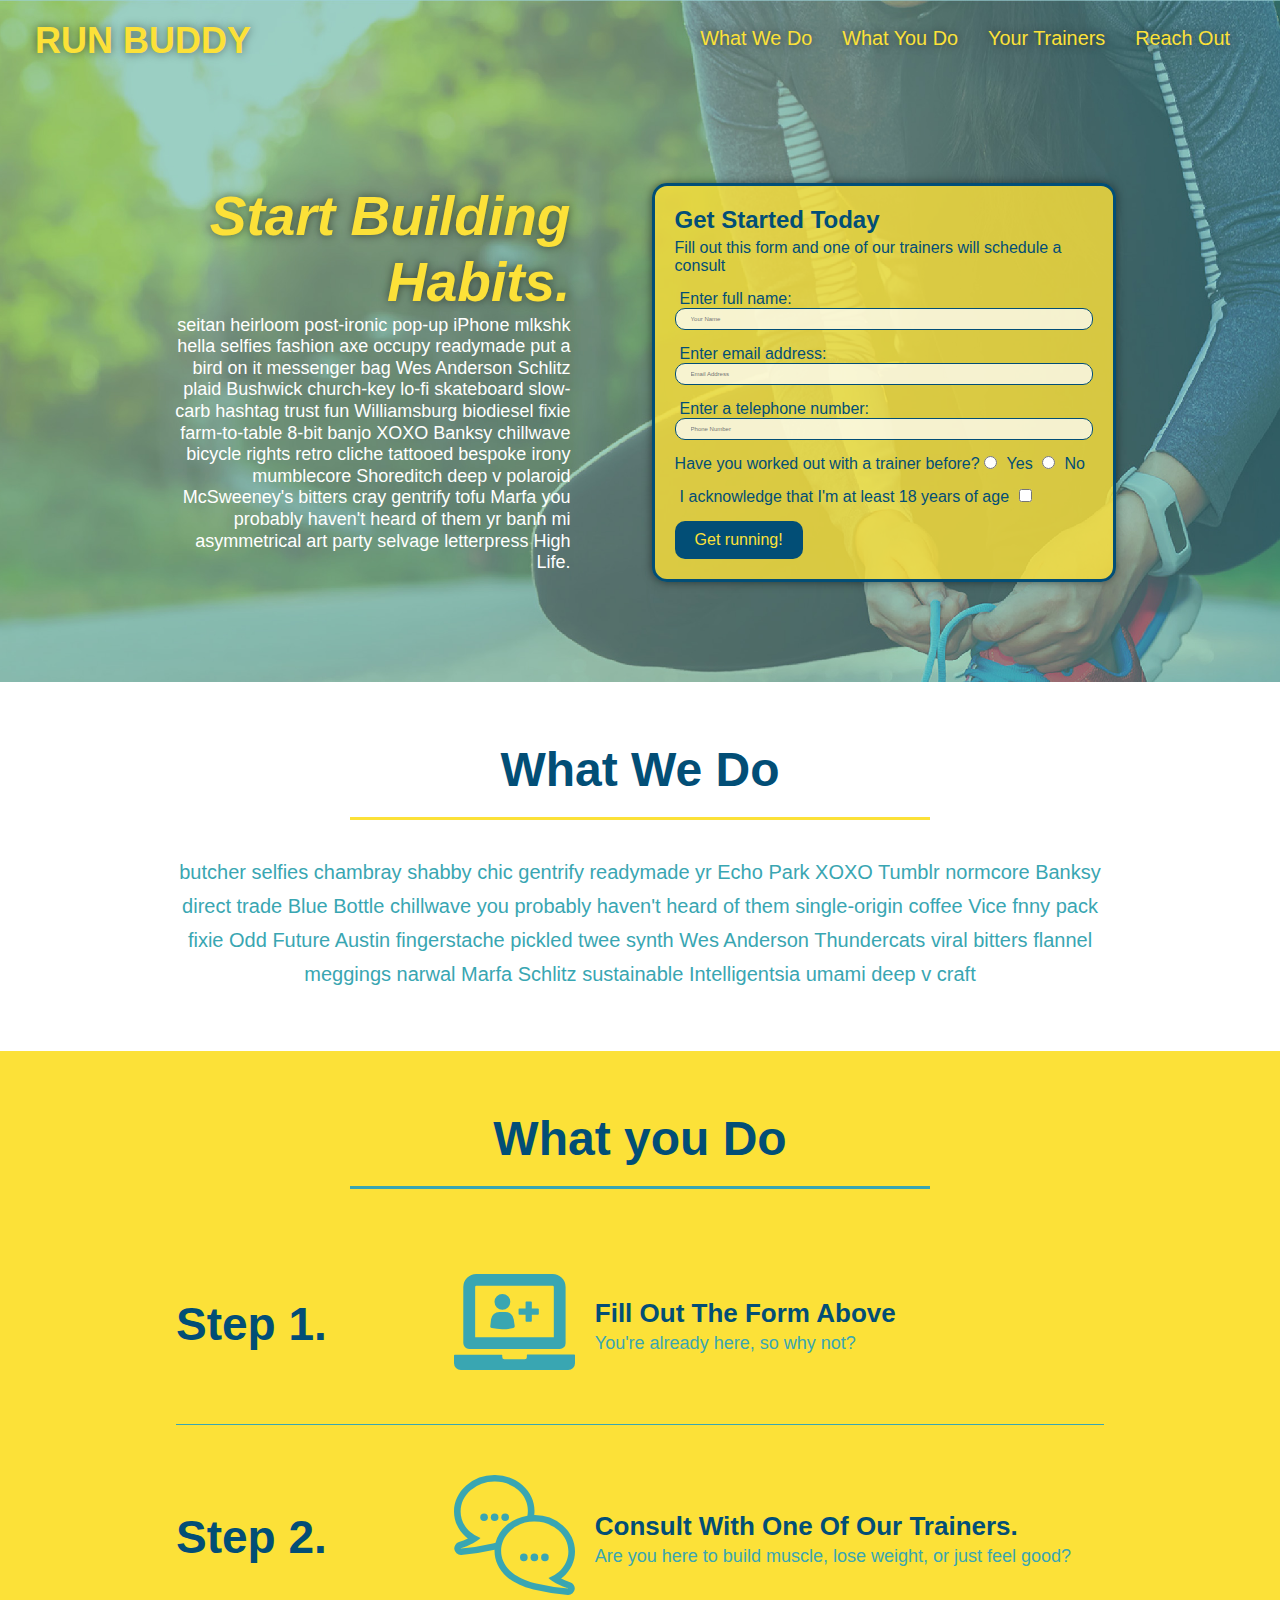
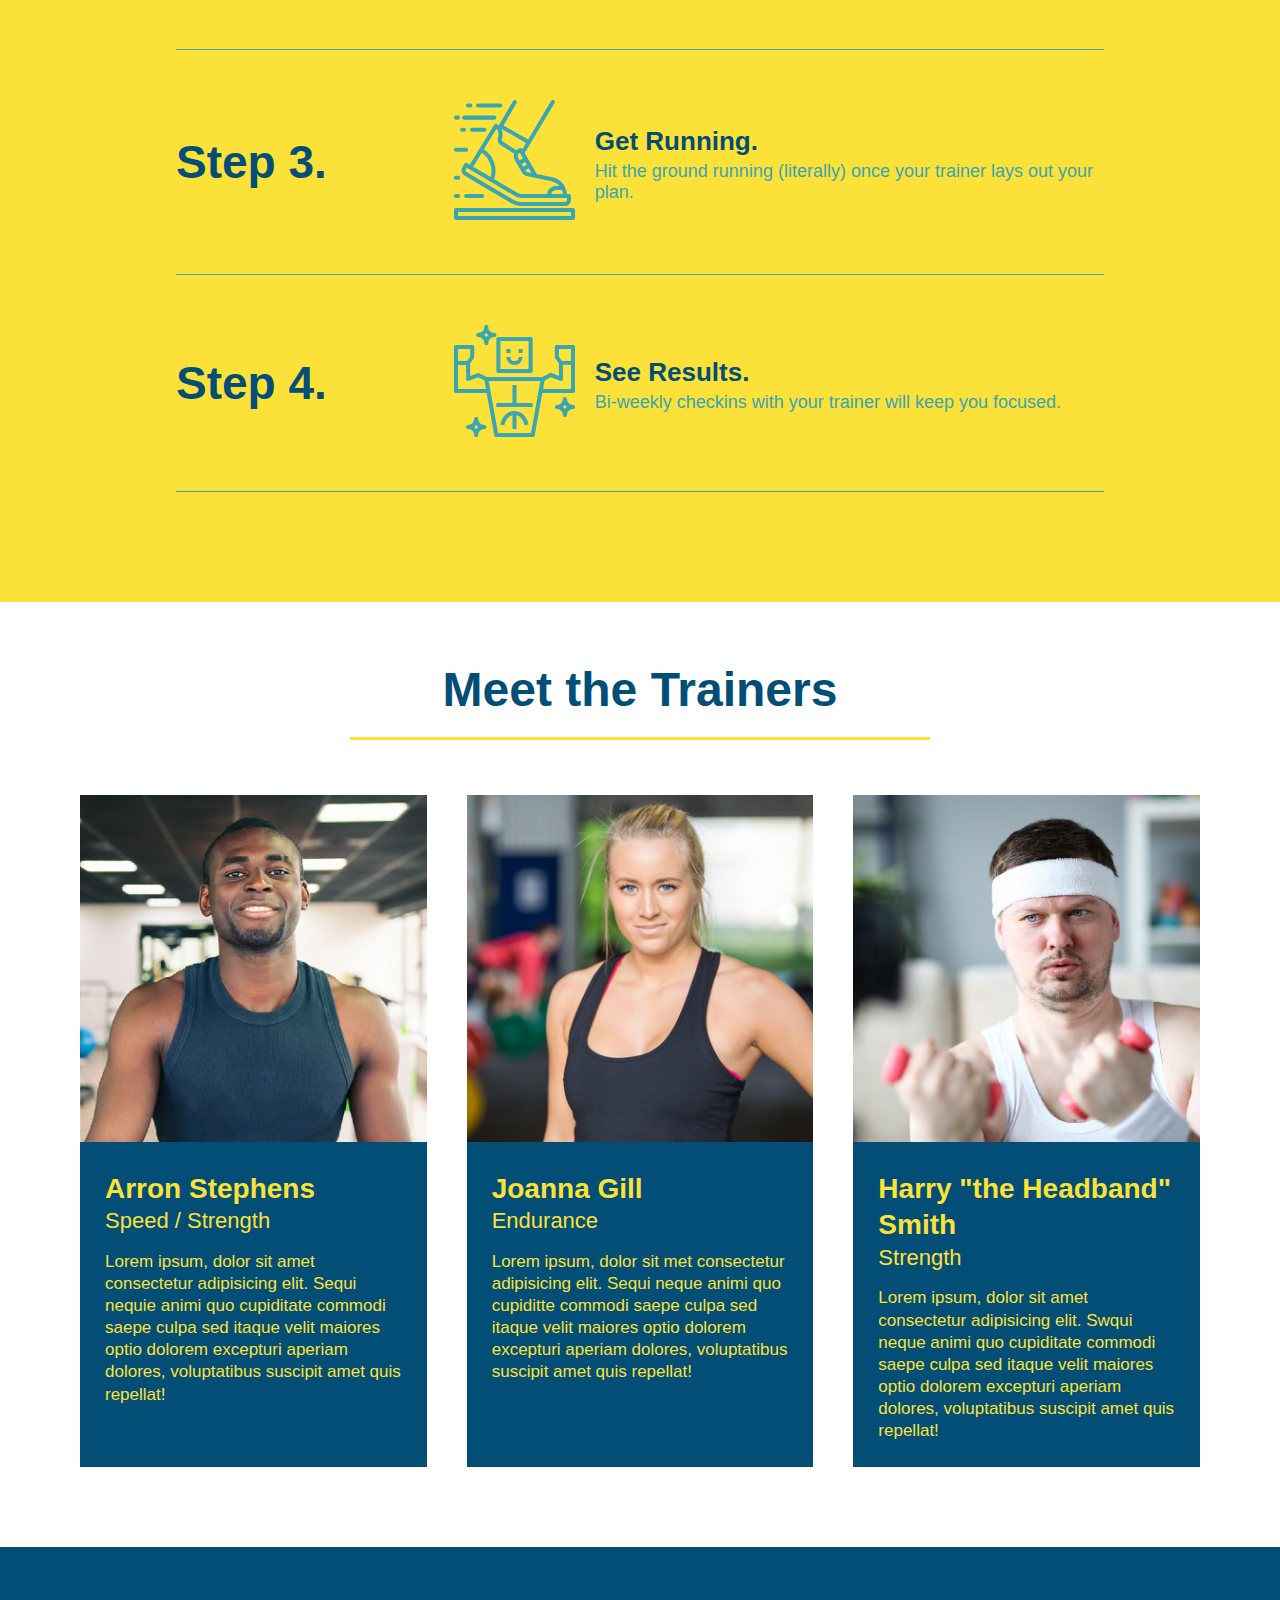
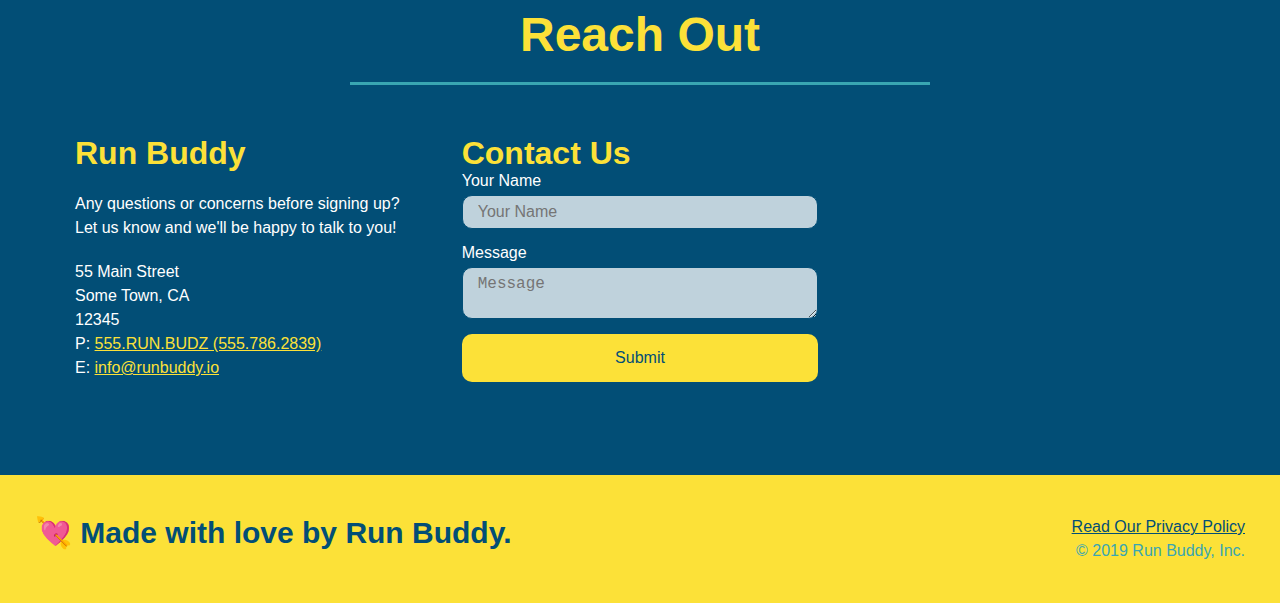
==== commit f667d695: "added styles" ====
--- a/index.html
+++ b/index.html
@@ -98,6 +98,7 @@
                     What you Do
                     </h2>
                 </div>
+
             <!-- step 1 -->
               <div class="step">
                 <h3>Step 1.</h3>
@@ -111,6 +112,7 @@
                   </div>
                 </div>
               </div>
+              
             <!-- step 2 -->
               <div class="step">
                 <h3>Step 2.</h3>
--- a/assets/css/style.css/style.css
+++ b/assets/css/style.css/style.css
@@ -19,6 +19,14 @@
     display: flex;
     justify-content: space-between;
     flex-wrap: wrap;
+    position: -webkit-sticky;
+    position: sticky;
+    top: 0;
+    background-image: url("../../images/hero-bg.jpg");
+    background-size: cover;
+    background-position: center;
+    background-attachment: fixed;
+    background-position: 80%;
 
 }
 
@@ -27,6 +35,7 @@
     font-size: 36px;
     color: var(--yellow-color);
     margin: 0;
+    text-shadow: 0 0 10px rgba(0, 0, 0, 0.5)
 }
 
 header a {
@@ -50,7 +59,15 @@
     padding: 10px 15px;
     font-weight: lighter;
     font-size: 1.55vw;
-}
+    text-shadow: 0 0 10px rgba(0, 0, 0, 0.5)
+}
+
+header nav ul li a:hover {
+    background: #fce138;
+    color: #024e76;
+    border-radius: 15px;
+    text-shadow: none;
+  }
 
 footer {
     background: var(--yellow-color);
@@ -89,6 +106,8 @@
     justify-content: center;
     flex-wrap: wrap;
     align-items: flex-start;
+    background-attachment: fixed;
+    background-position: 80%;
 }
 
 .hero-cta {
@@ -104,14 +123,17 @@
     font-style: italic;
     font-size: 55px;
     color: #fce138;
+    text-shadow: 0 0 10px rgba(0, 0, 0, 0.5)
 }
 .hero-form {
     border: 3px solid #024e76;
-    background-color: var(--yellow-color);
+    background-color: rgb(252,225,56,0.8);
     padding: 20px;
     color: #024e76;
     width: 40%;
     margin: 3.5%;
+    box-shadow: 0 0 10px rgba(0, 0, 0, 0.5);
+    border-radius: 15px;
 }
 
 .hero-form h3 {
@@ -131,6 +153,7 @@
     color: #024e76;
     width: 100%;
     margin-bottom: 15px;
+    border-radius: 10px;
 }
 
 .hero-form label {
@@ -143,6 +166,12 @@
     padding: 10px 20px;
     border: none;
     font-size: 16px;
+    border-radius: 10px;
+}
+
+.hero-form button:hover {
+    color: #fce138;
+    background: #39a6b2;
 }
 
 .intro p {
@@ -180,11 +209,11 @@
     margin: 50px auto;
     padding-bottom: 50px;
     width: 80%;
-    border-bottom: 1px solid #39a6b2;
     display: flex;
     flex-wrap: wrap;
     align-items: center;
     justify-content: space-between;
+    border-bottom: 1px solid #39a6b2;
 }
 
 .step-info {
@@ -241,14 +270,11 @@
 }
 
 .trainer img {
-    width: 35%;
-    float: left;
+    width: 100%;
 }
 
 .trainer-bio {
-    padding: 35px;
-    float: left;
-    width: 65%;
+    padding: 25px;
     line-height: 1.3;
 }
 
@@ -322,6 +348,24 @@
     width: 100%;
     margin-bottom: 15px;
     margin-top: 5px;
+    border-radius: 10px;
+}
+
+.contact-form input, .contact-form textarea {
+    background-color: rgba(255,255,255, 0.75);
+}
+
+.contact-form input:focus, .contact-form textarea:focus {
+    background-color: rgba(255,255,255, 1);
+    outline: none;
+}
+.form-input {
+    background-color: rgba(255,255,255, 0.75);
+}
+
+.form-input:focus {
+    background-color: rgba(255,255,255, 1);
+    outline: none;
 }
 
 .contact-form button {
@@ -332,21 +376,123 @@
     text-align: center;
     padding: 15px 0;
     font-size: 16px;
-}
+    border-radius: 10px;
+}
+
+.contact-form button:hover {
+    color: #fce138;
+    background: #39a6b2;
+}
+
 .flex-row {
     display: flex;
 }
 
 @media screen and (max-width: 980px) {
-    
+
+   header {
+       padding-bottom: 0;
+       justify-content: center;
+       position: relative;
+   }
+
+   header h1 {
+        width: 100%;
+        text-align: center;
+   }
+
+   header nav ul {
+       margin-top: 20px;
+       width: 100%;
+       justify-content: center;
+   }
+
+   header nav ul li a {
+       font-size: 20px;
+   }
+
+   footer h2, footer div {
+       text-align: center;
+       width: 100%;
+   } 
+
+   .hero-cta, .hero-form {
+       width: 100%;
+   }
+
+   .hero-cta {
+       text-align: center;
+   }
+
+   .section-title {
+       width: 80%;
+   }
+
+   .trainer {
+       flex: 0 70%;
+   }
+
+   .contact-info iframe {
+       flex: 1 100%;
+   }
 }
 
 @media screen and (max-width: 768px) { 
-    
+
+    section {
+        padding: 30px 15px;
+    }
+
+    .steph h3 {
+        flex: 1 100%;
+        text-align: center;
+    }
+
+    .steps-info {
+        flex: 2 100%;
+        text-align: center;
+        justify-content: center;
+    }
+
+    .step-img {
+        flex: 0 32%;
+        margin-right: 0;
+        margin-top: 15px;
+        margin-bottom: 15px;
+    }
+
+    .step-text {
+        flex: 100%;
+    }
 
 }
 
 @media screen and (max-width: 575px) {
-    
-    
+    .hero-form button {
+        width: 100%;
+    }
+
+    .section-title {
+        width: 95%;
+    }
+
+    .intro p {
+        width: 100%;
+    }
+
+    .trainer {
+        flex: 0 100%;
+    }
+
+    .contact-info {
+        text-align: center;
+    }
+
+    .contact-info > * {
+        flex: 0 100%;
+    }
+
+    .contact-form {
+        order: 3;
+    }
 }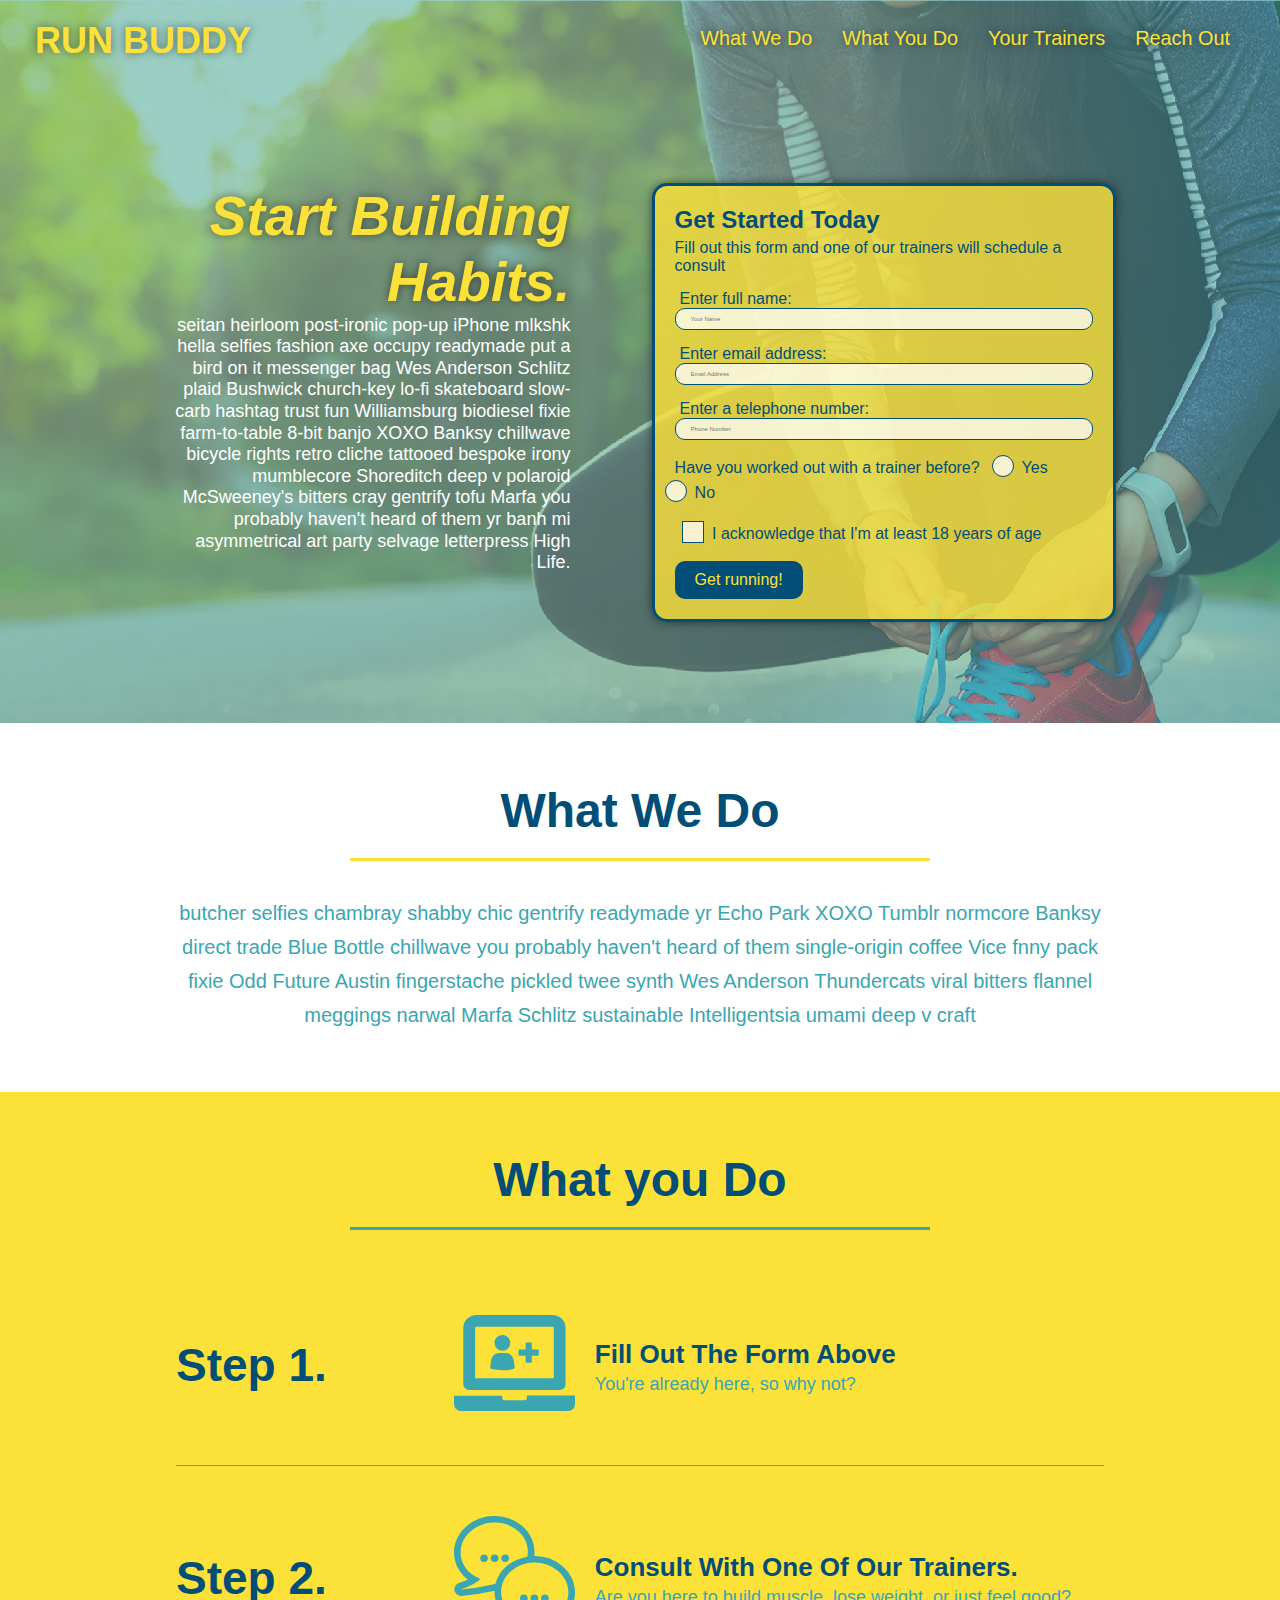
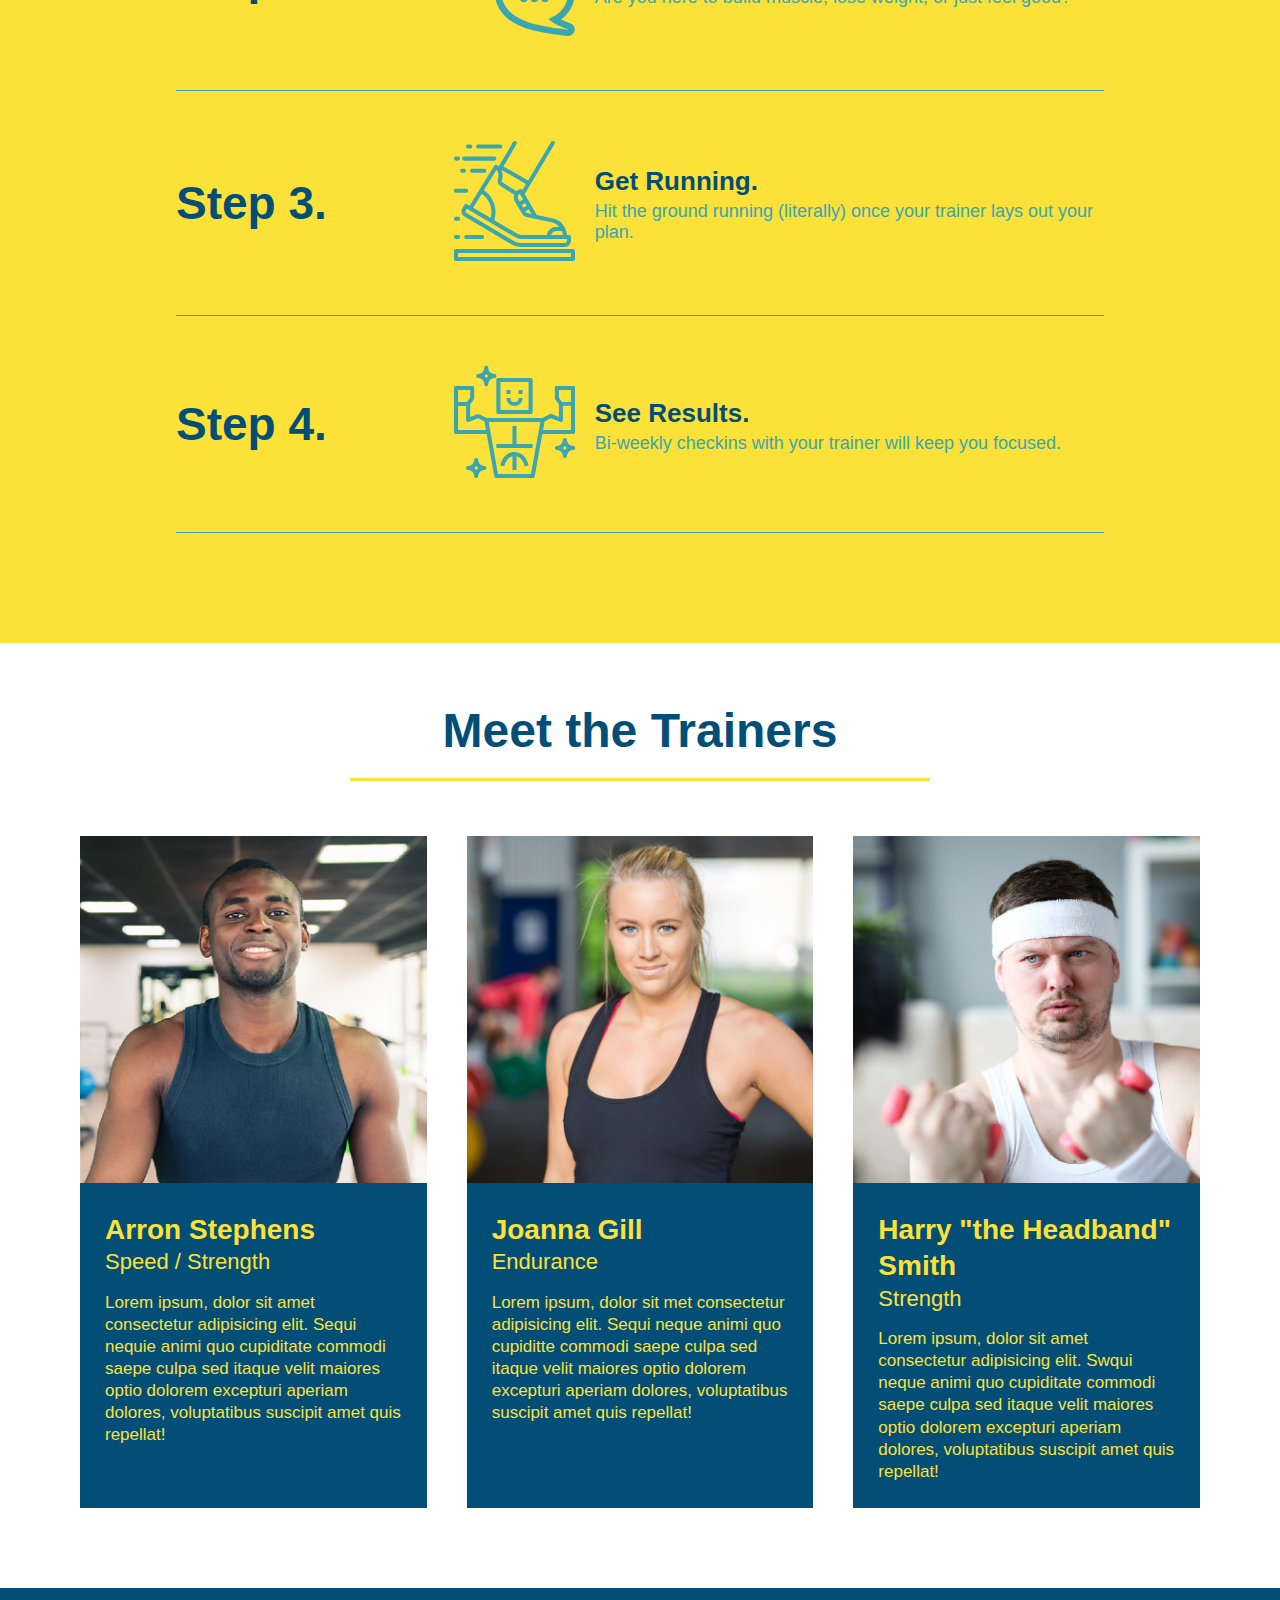
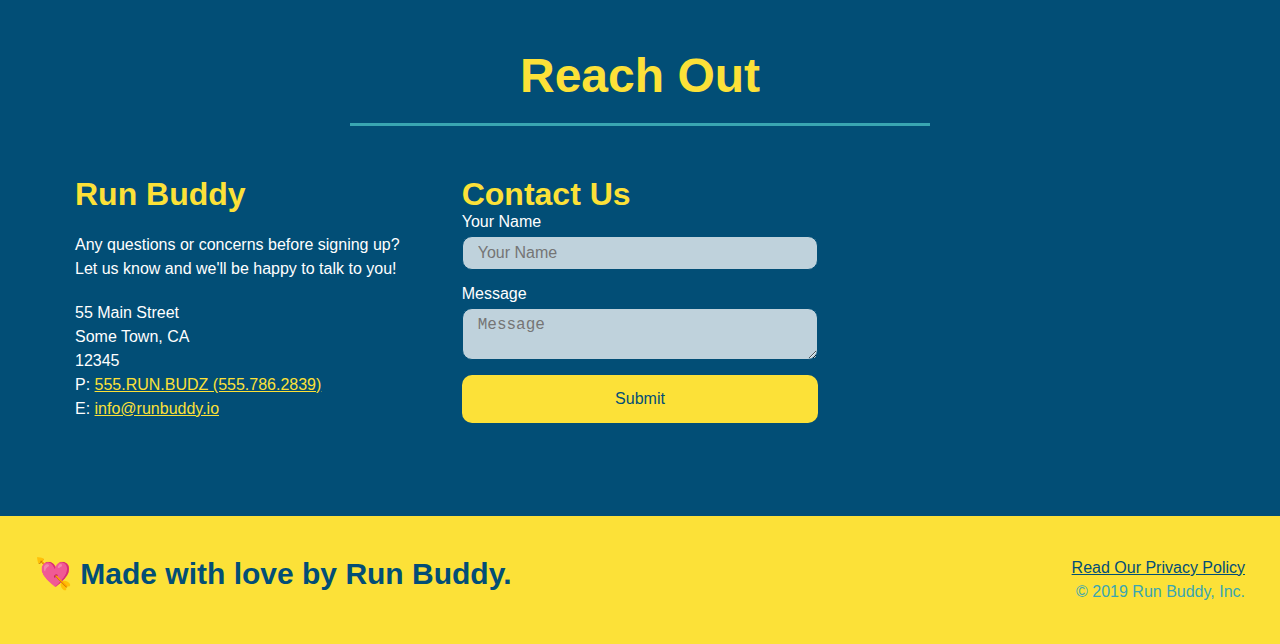
==== commit 7055d575: "final css touches" ====
--- a/index.html
+++ b/index.html
@@ -2,7 +2,6 @@
 <html lang="en">
     <head>
         <meta charset="UTF-8" />
-        <meta name="viewport" content="width=device-width, initial-scale=1.0" />
         <title>Run Buddy</title>
         <link rel="stylesheet" href="./assets/css/style.css/style.css">
     </head>
@@ -58,16 +57,20 @@
                     <input type="tel" placeholder="Phone Number" name="phone" id="phone" class="form-input">
                     <p>
                         Have you worked out with a trainer before?
-                        <input type="radio" name="trainer-confirm" id="trainer-yes" />
-                        <label for="trainer-yes">Yes</label>
-                        <input type="radio" name="trainer-confirm" id="trainer-no" />
-                        <label for="trainer-no">No</label>
+                        <span class="radio-wrapper">
+                            <input type="radio" name="trainer-confirm" id="trainer-yes" />
+                            <label for="trainer-yes">Yes</label>
+                       </span>
+                       <span class="radio-wrapper">
+                            <input type="radio" name="trainer-confirm" id="trainer-no" />
+                            <label for="trainer-no">No</label>
+                       </span>
                     </p>
                     <p>
-                        <label for="checkbox">
-                        I acknowledge that I'm at least 18 years of age
-                        </label>
-                        <input type="checkbox" name="age-confirm" id="checkbox" />
+                        <span class="checkbox-wrapper">
+                            <input type="checkbox" name="age-confirm" id="checkbox" />
+                            <label for="checkbox">I acknowledge that I'm at least 18 years of age</label>
+                        </span>
                     </p>
                     <button type="submit">
                         Get running!
@@ -98,7 +101,6 @@
                     What you Do
                     </h2>
                 </div>
-
             <!-- step 1 -->
               <div class="step">
                 <h3>Step 1.</h3>
@@ -112,7 +114,6 @@
                   </div>
                 </div>
               </div>
-              
             <!-- step 2 -->
               <div class="step">
                 <h3>Step 2.</h3>
--- a/assets/css/style.css/style.css
+++ b/assets/css/style.css/style.css
@@ -1,5 +1,7 @@
 :root {
     --yellow-color: #fce138;
+    --dark-color: #024e76;
+    --teal-color: #39a6b2;
 }
 
 * {
@@ -9,13 +11,13 @@
 }
 
 body {
-    color: #39a6b2;
+    color: var(--teal-color);
     font-family: helvetica, arial,sans-serif;
 }
 
 header {
     padding: 20px 35px;
-    background-color: #39a6b2;
+    background-color: var(--teal-color);
     display: flex;
     justify-content: space-between;
     flex-wrap: wrap;
@@ -27,6 +29,7 @@
     background-position: center;
     background-attachment: fixed;
     background-position: 80%;
+    z-index: 9999;
 
 }
 
@@ -63,8 +66,8 @@
 }
 
 header nav ul li a:hover {
-    background: #fce138;
-    color: #024e76;
+    background: var(--yellow-color);
+    color: var(--dark-color);
     border-radius: 15px;
     text-shadow: none;
   }
@@ -79,7 +82,7 @@
 }
 
 footer h2 {
-    color: #024e76;
+    color: var(--dark-color);
     font-size: 30px;
     margin: 0;
 }
@@ -91,7 +94,7 @@
 }
 
 footer a {
-    color: #024e76;
+    color: var(--dark-color);
 }
 
 section {
@@ -122,14 +125,14 @@
 .hero-cta h2 {
     font-style: italic;
     font-size: 55px;
-    color: #fce138;
+    color: var(--yellow-color);
     text-shadow: 0 0 10px rgba(0, 0, 0, 0.5)
 }
 .hero-form {
-    border: 3px solid #024e76;
+    border: 3px solid var(--dark-color);
     background-color: rgb(252,225,56,0.8);
     padding: 20px;
-    color: #024e76;
+    color: var(--dark-color);
     width: 40%;
     margin: 3.5%;
     box-shadow: 0 0 10px rgba(0, 0, 0, 0.5);
@@ -146,11 +149,11 @@
 }
 
 .form-input {
-    border: 1px solid #024e76;
+    border: 1px solid var(--dark-color);
     display: block;
     padding: 7px 15px;
     font-size: 6px;
-    color: #024e76;
+    color: var(--dark-color);
     width: 100%;
     margin-bottom: 15px;
     border-radius: 10px;
@@ -162,7 +165,7 @@
 
 .hero-form button {
     color: var(--yellow-color);
-    background-color: #024e76;
+    background-color: var(--dark-color);
     padding: 10px 20px;
     border: none;
     font-size: 16px;
@@ -170,13 +173,73 @@
 }
 
 .hero-form button:hover {
-    color: #fce138;
-    background: #39a6b2;
+    color: var(--yellow-color);
+    background: var(--teal-color);
+}
+
+.checkbox-wrapper input, .radio-wrapper input {
+    opacity: 0;
+}
+
+.checkbox-wrapper label, .radio-wrapper label {
+    position: relative;
+    left: 10px;
+    margin: 10px;
+    line-height: 1.6;
+}
+
+.checkbox-wrapper label::before, .radio-wrapper label::before {
+    content: "";
+    height: 20px;
+    width: 20px;
+    background: rgba(255,255,255,0.75);
+    border: 1px solid var(--dark-color);
+    position: absolute;
+    top: -4px;
+    left: -30px;
+}
+
+.radio-wrapper label::before {
+    border-radius: 50%;
+}
+
+.radio-wrapper label::after {
+    content: "";
+    width: 20px;
+    height: 20px;
+    border-radius: 50%;
+    background: var(--dark-color);
+    position: absolute;
+    left: -29px;
+    top: -3px;
+    background-image: radial-gradient(circle, var(--teal-color), var(--dark-color));
+}
+
+.checkbox-wrapper label::after {
+    content: "";
+    height: 6px;
+    width: 14px;
+    border-left: 2px solid var(--dark-color);
+    border-bottom: 2px solid var(--dark-color);
+    position: absolute;
+    left: -26px;
+    top: 1px;
+    transform: rotate(-58deg);
+}
+
+.checkbox-wrapper input + label::after,
+.radio-wrapper input + label::after {
+    content: none;
+}
+
+.checkbox-wrapper input:checked + label::after,
+.radio-wrapper input:checked + label::after {
+    content: "";
 }
 
 .intro p {
     line-height: 1.7;
-    color: #39a6b2;
+    color: var(--teal-color);
     width: 80%;
     font-size: 20px;
     margin: 0 auto;
@@ -189,7 +252,7 @@
 
 .section-title {
     font-size: 48px;
-    color: #024e76;
+    color: var(--dark-color);
     border-bottom: 3px solid;
     padding-bottom: 20px;
     text-align: center;
@@ -202,7 +265,7 @@
 }
 
 .secondary-border {
-    border-color: #39a6b2;
+    border-color: var(--teal-color);
 }
 
 .step {
@@ -224,13 +287,13 @@
 }
 
 .step h3 {
-    color: #024e76;
+    color: var(--dark-color);
     font-size: 46px;
     flex: 1 30%;
 }
 
 .step-text p {
-    color: #39a6b2;
+    color: var(--teal-color);
     font-size: 18px;
 
 }
@@ -238,7 +301,7 @@
 .step-text h4 {
     font-size: 26px;
     line-height: 1.5;
-    color: #024e76;
+    color: var(--dark-color);
 }
 
 .step-text {
@@ -256,7 +319,7 @@
 
 .trainer {
     margin: 20px;
-    background: #024e76;
+    background: var(--dark-color);
     color: var(--yellow-color);
     flex: 1;
 }
@@ -301,7 +364,7 @@
 }
 
 .contact {
-    background: #024e76;
+    background: var(--dark-color);
 }
 
 .contact h2 {
@@ -340,11 +403,11 @@
 }
 
 .contact-form input, .contact-form textarea{
-    border: 1px solid #024e76;
+    border: 1px solid var(--dark-color);
     display: block;
     padding: 7px 15px;
     font-size: 16px;
-    color: #024e76;
+    color: var(--dark-color);
     width: 100%;
     margin-bottom: 15px;
     margin-top: 5px;
@@ -371,8 +434,8 @@
 .contact-form button {
     width: 100%;
     border: none;
-    background: #fce138;
-    color: #024e76;
+    background: var(--yellow-color);
+    color: var(--dark-color);
     text-align: center;
     padding: 15px 0;
     font-size: 16px;
@@ -380,8 +443,8 @@
 }
 
 .contact-form button:hover {
-    color: #fce138;
-    background: #39a6b2;
+    color: var(--yellow-color);
+    background: var(--teal-color);
 }
 
 .flex-row {
